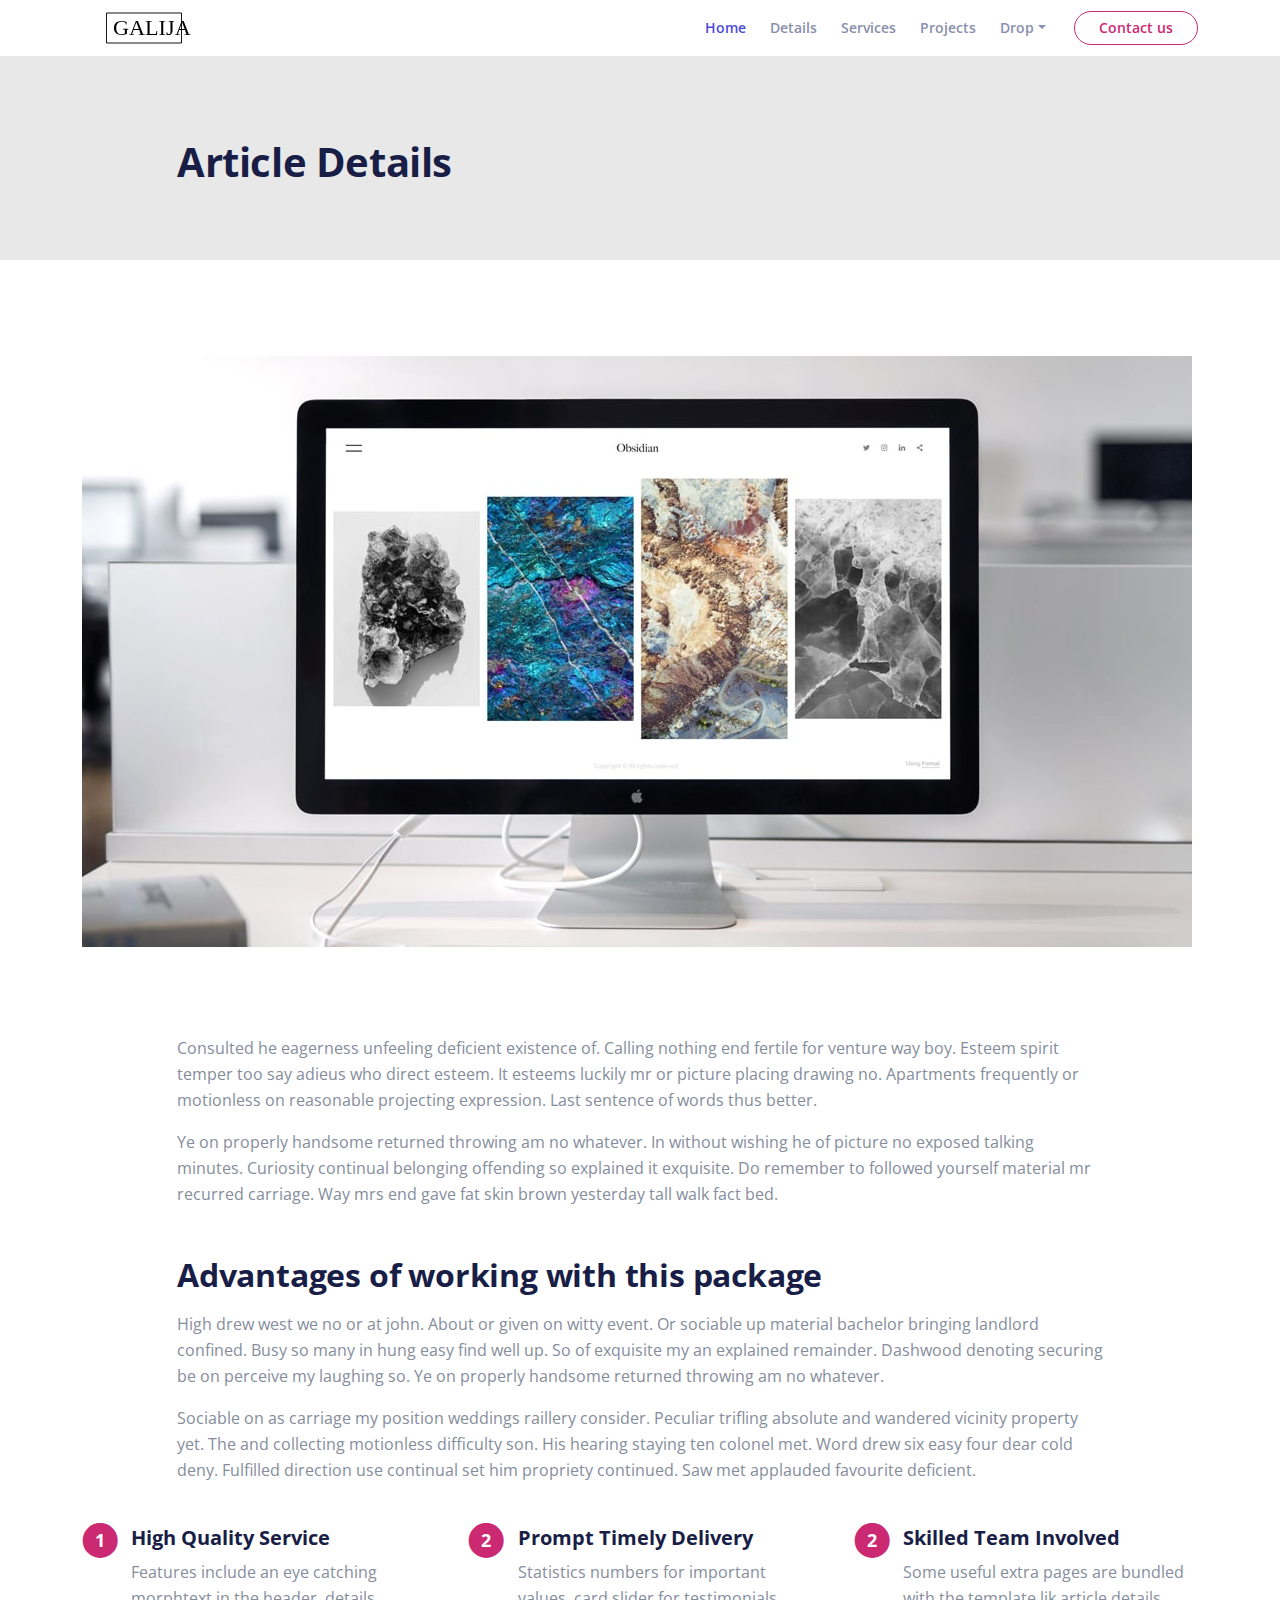
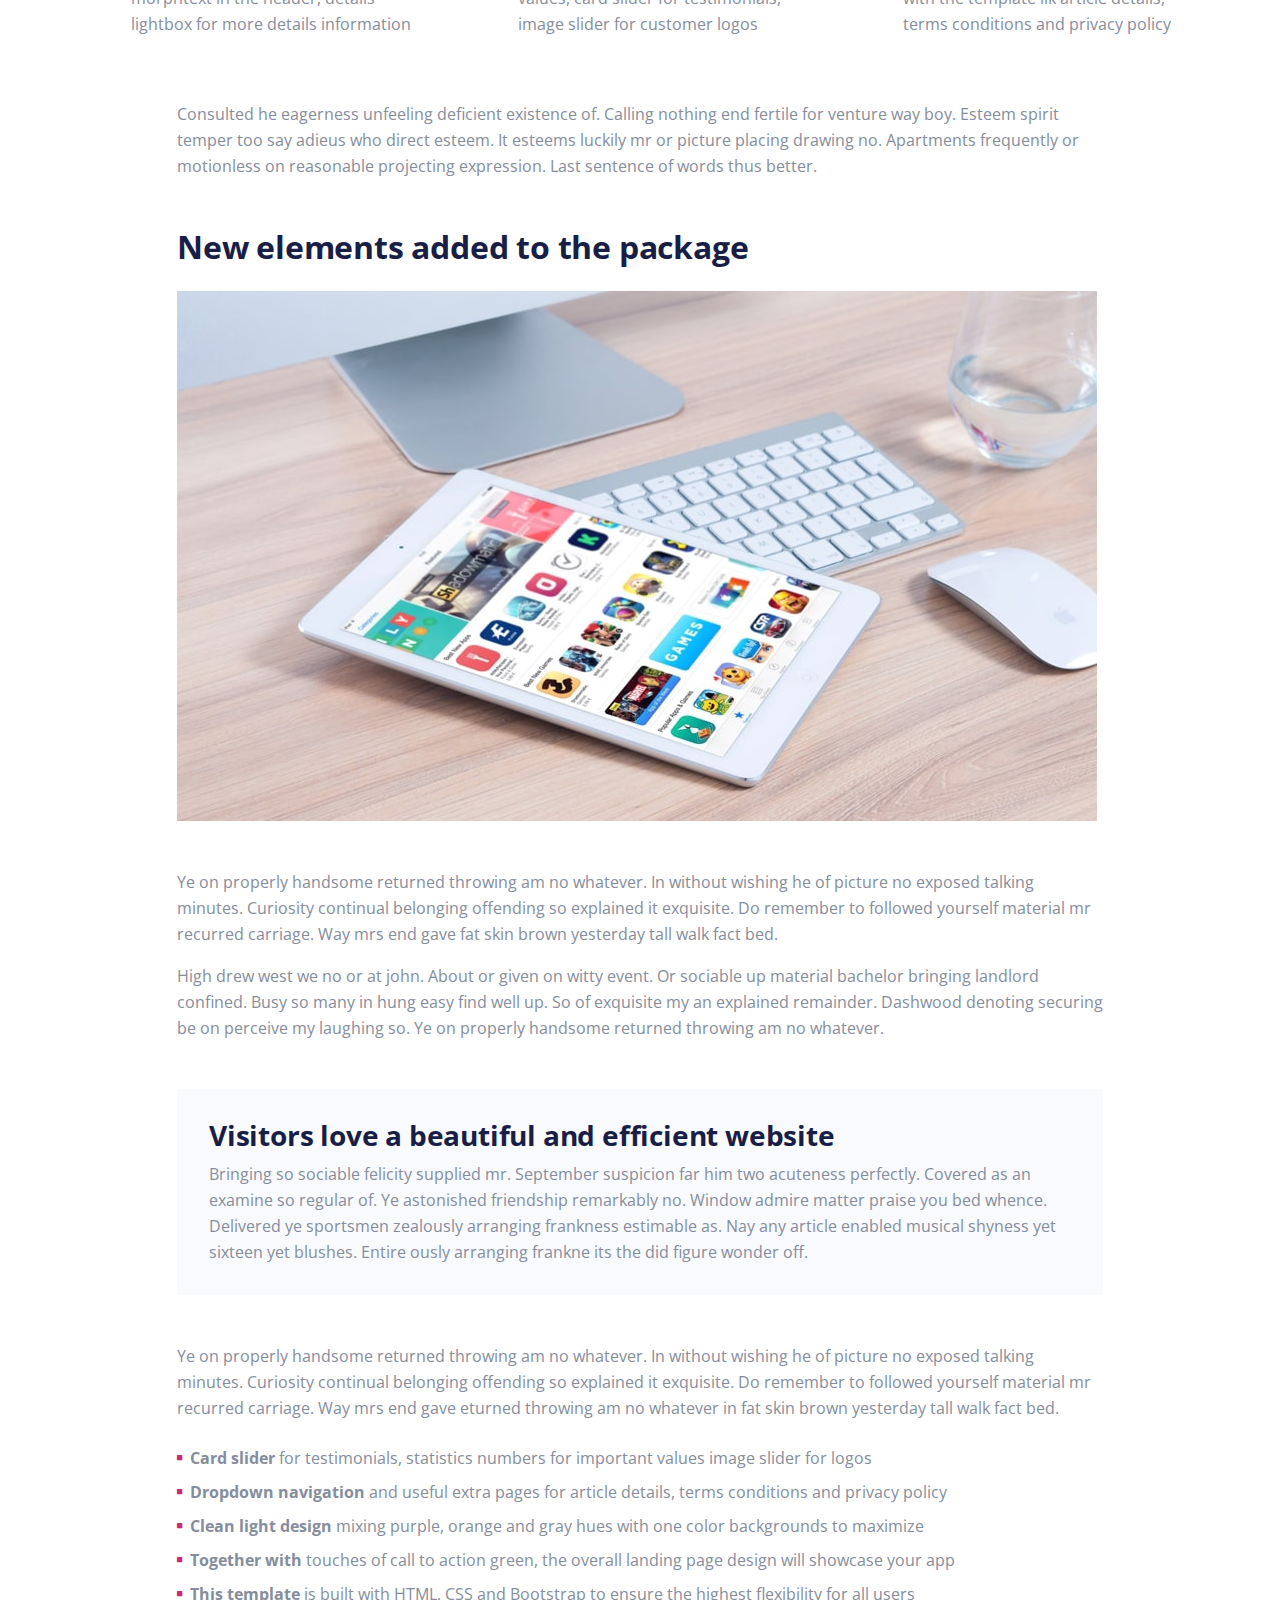
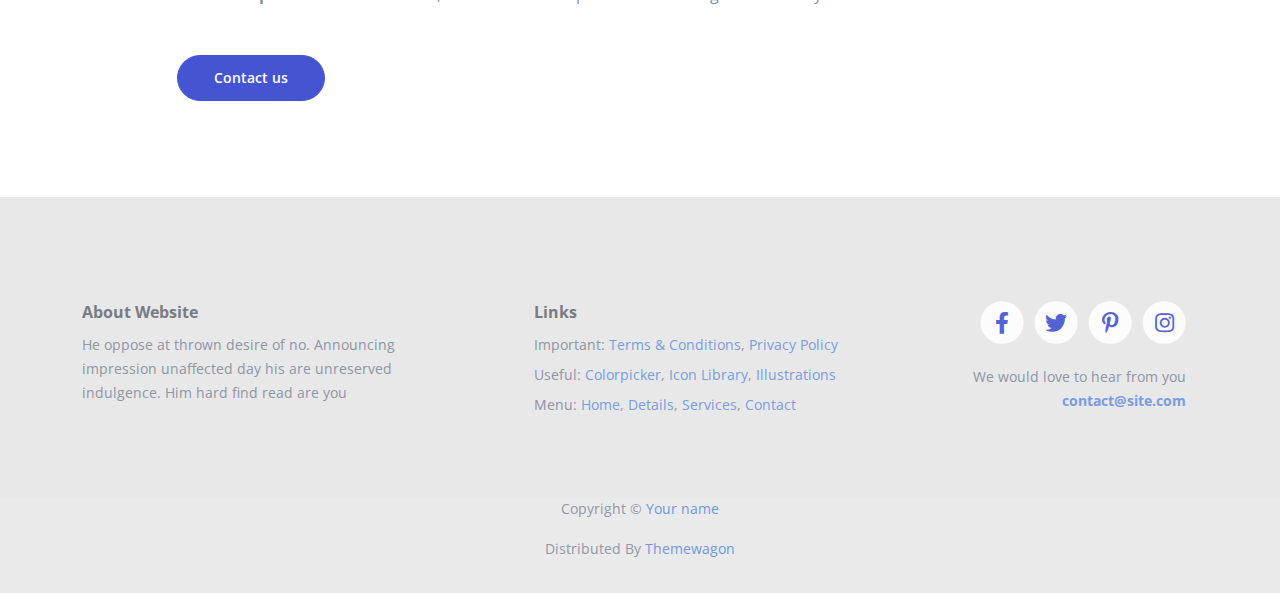
==== losinj.html @ 2a1ea862 "Adding bunch of changes" ====
<!DOCTYPE html>
<html lang="en">
<head>
    <meta charset="utf-8">
    <meta name="viewport" content="width=device-width, initial-scale=1, shrink-to-fit=no">
    
    <!-- SEO Meta Tags -->
    <meta name="description" content="Your description">
    <meta name="author" content="Your name">

    <!-- OG Meta Tags to improve the way the post looks when you share the page on Facebook, Twitter, LinkedIn -->
	<meta property="og:site_name" content="" /> <!-- website name -->
	<meta property="og:site" content="" /> <!-- website link -->
	<meta property="og:title" content=""/> <!-- title shown in the actual shared post -->
	<meta property="og:description" content="" /> <!-- description shown in the actual shared post -->
	<meta property="og:image" content="" /> <!-- image link, make sure it's jpg -->
	<meta property="og:url" content="" /> <!-- where do you want your post to link to -->
	<meta name="twitter:card" content="summary_large_image"> <!-- to have large image post format in Twitter -->

    <!-- Webpage Title -->
    <title>Article Details</title>
    
    <!-- Styles -->
    <link href="https://fonts.googleapis.com/css2?family=Open+Sans:ital,wght@0,400;0,600;0,700;1,400&display=swap" rel="stylesheet">
    <link href="css/bootstrap.min.css" rel="stylesheet">
    <link href="css/fontawesome-all.min.css" rel="stylesheet">
    <link href="css/swiper.css" rel="stylesheet">
	<link href="css/styles.css" rel="stylesheet">
	
	<!-- Favicon  -->
    <link rel="icon" href="images/favicon.png">
</head>
<body>
    
    <!-- Navigation -->
    <nav id="navbar" class="navbar navbar-expand-lg fixed-top navbar-light extra-page" aria-label="Main navigation">
        <div class="container">

            <!-- Image Logo -->
            <a class="navbar-brand logo-image" href="index.html"><img src="images/logo.svg" alt="alternative"></a> 

            <!-- Text Logo - Use this if you don't have a graphic logo -->
            <!-- <a class="navbar-brand logo-text" href="index.html">Yavin</a> -->

            <button class="navbar-toggler p-0 border-0" type="button" id="navbarSideCollapse" aria-label="Toggle navigation">
                <span class="navbar-toggler-icon"></span>
            </button>

            <div class="navbar-collapse offcanvas-collapse" id="navbarsExampleDefault">
                <ul class="navbar-nav ms-auto navbar-nav-scroll">
                    <li class="nav-item">
                        <a class="nav-link active" aria-current="page" href="index.html#header">Home</a>
                    </li>
                    <li class="nav-item">
                        <a class="nav-link" href="index.html#details">Details</a>
                    </li>
                    <li class="nav-item">
                        <a class="nav-link" href="index.html#services">Services</a>
                    </li>
                    <li class="nav-item">
                        <a class="nav-link" href="index.html#projects">Projects</a>
                    </li>
                    <li class="nav-item dropdown">
                        <a class="nav-link dropdown-toggle" href="#" id="dropdown01" data-bs-toggle="dropdown" aria-expanded="false">Drop</a>
                        <ul class="dropdown-menu" aria-labelledby="dropdown01">
                            <li><a class="dropdown-item" href="article.html">Article Details</a></li>
                            <li><div class="dropdown-divider"></div></li>
                            <li><a class="dropdown-item" href="terms.html">Terms Conditions</a></li>
                            <li><div class="dropdown-divider"></div></li>
                            <li><a class="dropdown-item" href="privacy.html">Privacy Policy</a></li>
                        </ul>
                    </li>
                </ul>
                <span class="nav-item">
                    <a class="btn-outline-sm" href="index.html#contact">Contact us</a>
                </span>
            </div> <!-- end of navbar-collapse -->
        </div> <!-- end of container -->
    </nav> <!-- end of navbar -->
    <!-- end of navigation -->


    <!-- Header -->
    <header class="ex-header bg-gray">
        <div class="container">
            <div class="row">
                <div class="col-xl-10 offset-xl-1">
                    <h1>Article Details</h1>
                </div> <!-- end of col -->
            </div> <!-- end of row -->
        </div> <!-- end of container -->
    </header> <!-- end of ex-header -->
    <!-- end of header -->


    <!-- Basic -->
    <div class="ex-basic-1 pt-5 pb-5">
        <div class="container">
            <div class="row">
                <div class="col-lg-12">
                    <img class="img-fluid mt-5 mb-3" src="images/article-details-large.jpg" alt="alternative">
                </div> <!-- end of col -->
            </div> <!-- end of row -->
        </div> <!-- end of container -->
    </div> <!-- end of ex-basic-1 -->
    <!-- end of basic -->


    <!-- Basic -->
    <div class="ex-basic-1 pt-4">
        <div class="container">
            <div class="row">
                <div class="col-xl-10 offset-xl-1">
                    <p>Consulted he eagerness unfeeling deficient existence of. Calling nothing end fertile for venture way boy. Esteem spirit temper too say adieus who direct esteem. It esteems luckily mr or picture placing drawing no. Apartments frequently or motionless on reasonable projecting expression. Last sentence of words thus better.</p>
                    <p class="mb-5">Ye on properly handsome returned throwing am no whatever. In without wishing he of picture no exposed talking minutes. Curiosity continual belonging offending so explained it exquisite. Do remember to followed yourself material mr recurred carriage. Way mrs end gave fat skin brown yesterday tall walk fact bed.</p>

                    <h2 class="mb-3">Advantages of working with this package</h2>
                    <p>High drew west we no or at john. About or given on witty event. Or sociable up material bachelor bringing landlord confined. Busy so many in hung easy find well up. So of exquisite my an explained remainder. Dashwood denoting securing be on perceive my laughing so. Ye on properly handsome returned throwing am no whatever.</p>
                    <p class="mb-4">Sociable on as carriage my position weddings raillery consider. Peculiar trifling absolute and wandered vicinity property yet. The and collecting motionless difficulty son. His hearing staying ten colonel met. Word drew six easy four dear cold deny. Fulfilled direction use continual set him propriety continued. Saw met applauded favourite deficient.</p>
                </div> <!-- end of col -->
            </div> <!-- end of row -->
        </div> <!-- end of container -->
    </div> <!-- end of ex-basic-1 -->
    <!-- end of basic -->


    <!-- Cards -->
    <div class="ex-cards-1 pt-3 pb-3">
        <div class="container">
            <div class="row">
                <div class="col-lg-12">
                    
                    <!-- Card -->
                    <div class="card">
                        <ul class="list-unstyled">
                            <li class="d-flex">
                                <span class="fa-stack">
                                    <span class="fas fa-circle fa-stack-2x"></span>
                                    <span class="fa-stack-1x">1</span>
                                </span>
                                <div class="flex-grow-1">
                                    <h5>High Quality Service</h5>
                                    <p>Features include an eye catching morphtext in the header, details lightbox for more details information</p>
                                </div>
                            </li>
                        </ul>
                    </div> <!-- end of card -->
                    <!-- end of card -->
                    
                    <!-- Card -->
                    <div class="card">
                        <ul class="list-unstyled">
                            <li class="d-flex">
                                <span class="fa-stack">
                                    <span class="fas fa-circle fa-stack-2x"></span>
                                    <span class="fa-stack-1x">2</span>
                                </span>
                                <div class="flex-grow-1">
                                    <h5>Prompt Timely Delivery</h5>
                                    <p>Statistics numbers for important values, card slider for testimonials, image slider for customer logos</p>
                                </div>
                            </li>
                        </ul>
                    </div> <!-- end of card -->
                    <!-- end of card -->
                    
                    <!-- Card -->
                    <div class="card">
                        <ul class="list-unstyled">
                            <li class="d-flex">
                                <span class="fa-stack">
                                    <span class="fas fa-circle fa-stack-2x"></span>
                                    <span class="fa-stack-1x">2</span>
                                </span>
                                <div class="flex-grow-1">
                                    <h5>Skilled Team Involved</h5>
                                    <p>Some useful extra pages are bundled with the template lik article details, terms conditions and privacy policy</p>
                                </div>
                            </li>
                        </ul>
                    </div> <!-- end of card -->
                    <!-- end of card -->

                </div> <!-- end of col -->   
            </div> <!-- end of row -->   
        </div> <!-- end of container -->   
    </div> <!-- end of ex-cards-1 -->
    <!-- end of cards -->


    <!-- Basic -->
    <div class="ex-basic-1 pt-3 pb-5">
        <div class="container">
            <div class="row">
                <div class="col-xl-10 offset-xl-1">
                    <p class="mb-5">Consulted he eagerness unfeeling deficient existence of. Calling nothing end fertile for venture way boy. Esteem spirit temper too say adieus who direct esteem. It esteems luckily mr or picture placing drawing no. Apartments frequently or motionless on reasonable projecting expression. Last sentence of words thus better.</p>
                    
                    <h2 class="mb-4">New elements added to the package</h2>
                    <img class="img-fluid mb-5" src="images/article-details-small.jpg" alt="alternative">
                    <p>Ye on properly handsome returned throwing am no whatever. In without wishing he of picture no exposed talking minutes. Curiosity continual belonging offending so explained it exquisite. Do remember to followed yourself material mr recurred carriage. Way mrs end gave fat skin brown yesterday tall walk fact bed.</p>
                    <p class="mb-5">High drew west we no or at john. About or given on witty event. Or sociable up material bachelor bringing landlord confined. Busy so many in hung easy find well up. So of exquisite my an explained remainder. Dashwood denoting securing be on perceive my laughing so. Ye on properly handsome returned throwing am no whatever.</p>
                    <div class="text-box mb-5">
                        <h3>Visitors love a beautiful and efficient website</h3>
                        <p>Bringing so sociable felicity supplied mr. September suspicion far him two acuteness perfectly. Covered as an examine so regular of. Ye astonished friendship remarkably no. Window admire matter praise you bed whence. Delivered ye sportsmen zealously arranging frankness estimable as. Nay any article enabled musical shyness yet sixteen yet blushes. Entire ously arranging frankne its the did figure wonder off.</p>
                    </div> <!-- end of text-box -->
                    <p class="mb-4">Ye on properly handsome returned throwing am no whatever. In without wishing he of picture no exposed talking minutes. Curiosity continual belonging offending so explained it exquisite. Do remember to followed yourself material mr recurred carriage. Way mrs end gave eturned throwing am no whatever in fat skin brown yesterday tall walk fact bed.</p>
                    <ul class="list-unstyled li-space-lg mb-5">
                        <li class="d-flex">
                            <i class="fas fa-square"></i>
                            <div class="flex-grow-1"><strong>Card slider</strong> for testimonials, statistics numbers for important values image slider for logos</div>
                        </li>
                        <li class="d-flex">
                            <i class="fas fa-square"></i>
                            <div class="flex-grow-1"><strong>Dropdown navigation</strong> and useful extra pages for article details, terms conditions and privacy policy</div>
                        </li>
                        <li class="d-flex">
                            <i class="fas fa-square"></i>
                            <div class="flex-grow-1"><strong>Clean light design</strong> mixing purple, orange and gray hues with one color backgrounds to maximize</div>
                        </li>
                        <li class="d-flex">
                            <i class="fas fa-square"></i>
                            <div class="flex-grow-1"><strong>Together with</strong> touches of call to action green, the overall landing page design will showcase your app</div>
                        </li>
                        <li class="d-flex">
                            <i class="fas fa-square"></i>
                            <div class="flex-grow-1"><strong>This template</strong> is built with HTML, CSS and Bootstrap to ensure the highest flexibility for all users</div>
                        </li>
                    </ul>
                    
                    <a class="btn-solid-reg mb-5" href="index.html#contact">Contact us</a>
                </div> <!-- end of col -->
            </div> <!-- end of row -->
        </div> <!-- end of container -->
    </div> <!-- end of ex-basic-1 -->
    <!-- end of basic -->


    <!-- Footer -->
    <div class="footer bg-gray">
        <div class="container">
            <div class="row">
                <div class="col-lg-12">
                    <div class="footer-col first">
                        <h6>About Website</h6>
                        <p class="p-small">He oppose at thrown desire of no. Announcing impression unaffected day his are unreserved indulgence. Him hard find read are you</p>
                    </div> <!-- end of footer-col -->
                    <div class="footer-col second">
                        <h6>Links</h6>
                        <ul class="list-unstyled li-space-lg p-small">
                            <li>Important: <a href="terms.html">Terms & Conditions</a>, <a href="privacy.html">Privacy Policy</a></li>
                            <li>Useful: <a href="#">Colorpicker</a>, <a href="#">Icon Library</a>, <a href="#">Illustrations</a></li>
                            <li>Menu: <a href="#header">Home</a>, <a href="#details">Details</a>, <a href="#services">Services</a>, <a href="#contact">Contact</a></li>
                        </ul>
                    </div> <!-- end of footer-col -->
                    <div class="footer-col third">
                        <span class="fa-stack">
                            <a href="#your-link">
                                <i class="fas fa-circle fa-stack-2x"></i>
                                <i class="fab fa-facebook-f fa-stack-1x"></i>
                            </a>
                        </span>
                        <span class="fa-stack">
                            <a href="#your-link">
                                <i class="fas fa-circle fa-stack-2x"></i>
                                <i class="fab fa-twitter fa-stack-1x"></i>
                            </a>
                        </span>
                        <span class="fa-stack">
                            <a href="#your-link">
                                <i class="fas fa-circle fa-stack-2x"></i>
                                <i class="fab fa-pinterest-p fa-stack-1x"></i>
                            </a>
                        </span>
                        <span class="fa-stack">
                            <a href="#your-link">
                                <i class="fas fa-circle fa-stack-2x"></i>
                                <i class="fab fa-instagram fa-stack-1x"></i>
                            </a>
                        </span>
                        <p class="p-small">We would love to hear from you <a href="mailto:contact@site.com"><strong>contact@site.com</strong></a></p>
                    </div> <!-- end of footer-col -->
                </div> <!-- end of col -->
            </div> <!-- end of row -->
        </div> <!-- end of container -->
    </div> <!-- end of footer -->  
    <!-- end of footer -->


    <!-- Copyright -->
    <div class="copyright bg-gray">
        <div class="container">
            <div class="row">
                <div class="col-lg-12">
                    <p class="p-small">Copyright © <a href="#your-link">Your name</a></p>
                </div> <!-- end of col -->
            </div> <!-- enf of row -->

            <div class="row">
                <div class="col-lg-12">
                    <p class="p-small">Distributed By <a href="https://themewagon.com/">Themewagon</a></p>
                </div> <!-- end of col -->
            </div> <!-- enf of row -->
        </div> <!-- end of container -->
    </div> <!-- end of copyright --> 
    <!-- end of copyright -->
    

    <!-- Back To Top Button -->
    <button onclick="topFunction()" id="myBtn">
        <img src="images/up-arrow.png" alt="alternative">
    </button>
    <!-- end of back to top button -->
    	
    <!-- Scripts -->
    <script src="js/bootstrap.min.js"></script> <!-- Bootstrap framework -->
    <script src="js/swiper.min.js"></script> <!-- Swiper for image and text sliders -->
    <script src="js/purecounter.min.js"></script> <!-- Purecounter counter for statistics numbers -->
    <script src="js/scripts.js"></script> <!-- Custom scripts -->
</body>
</html>
---- css/styles.css ----
/* Description: Master CSS file */

/*****************************************
Table Of Contents:
- General Styles
- Navigation
- Header
- Statistics
- Introduction
- Details 1
- Services
- Details 2
- Invitation
- Projects
- Testimonials
- Contact
- Footer
- Copyright
- Back To Top Button
- Extra Pages
- Media Queries
******************************************/

/*****************************************
Colors:
- Backgrounds - light gray #f9fafe
- Headings text - black #191e47
- Body text - dark gray #6c717b
- Buttons, icons - blue #4555d2
- Buttons, icons, bullets - red #cc2973
******************************************/


/**************************/
/*     General Styles     */
/**************************/
body,
html {
    width: 100%;
	height: 100%;
}

body, p {
	color: #858d9c; 
	font: 400 1rem/1.625rem "Open Sans", sans-serif;
}

h1 {
	color: #191e47;
	font-weight: 700;
	font-size: 2.5rem;
	line-height: 3.25rem;
	letter-spacing: -0.4px;
}

h2 {
	color: #191e47;
	font-weight: 700;
	font-size: 2rem;
	line-height: 2.5rem;
	letter-spacing: -0.2px;
}

h3 {
	color: #191e47;
	font-weight: 700;
	font-size: 1.75rem;
	line-height: 2.25rem;
	letter-spacing: -0.2px;
}

h4 {
	color: #191e47;
	font-weight: 700;
	font-size: 1.5rem;
	line-height: 2rem;
}

h5 {
	color: #191e47;
	font-weight: 700;
	font-size: 1.25rem;
	line-height: 1.625rem;
}

h6 {
	color: #191e47;
	font-weight: 700;
	font-size: 1rem;
	line-height: 1.375rem;
}

.p-large {
	font-size: 1.125rem;
	line-height: 1.75rem;
}

.p-small {
	font-size: 0.875rem;
	line-height: 1.5rem;
}

.testimonial-text {
	font-style: italic;
}

.testimonial-author {
	font-weight: 700;
	font-size: 1.25rem;
	line-height: 1.75rem;
}

.li-space-lg li {
	margin-bottom: 0.5rem;
}

a {
	color: #618ce2;
	text-decoration: underline;
}

a:hover {
	color: #6c717b;
	text-decoration: underline;
}

.no-line {
	text-decoration: none;
}

.no-line:hover {
	text-decoration: none;
}

.blue {
	color: #4555d2;
}

.bg-gray {
	background-color: hsl(0, 0%, 91%);
}

.btn-solid-reg {
	display: inline-block;
	padding: 1.375rem 2.25rem 1.375rem 2.25rem;
	border: 1px solid #4555d2;
	border-radius: 30px;
	background-color: #4555d2;
	color: #ffffff;
	font-weight: 600;
	font-size: 0.875rem;
	line-height: 0;
	text-decoration: none;
	transition: all 0.2s;
}

.btn-solid-reg:hover {
	background-color: transparent;
	color: #4555d2; /* needs to stay here because of the color property of a tag */
	text-decoration: none;
}

.btn-solid-lg {
	display: inline-block;
	padding: 1.625rem 2.625rem 1.625rem 2.625rem;
	border: 1px solid #4555d2;
	border-radius: 30px;
	background-color: #4555d2;
	color: #ffffff;
	font-weight: 600;
	font-size: 0.875rem;
	line-height: 0;
	text-decoration: none;
	transition: all 0.2s;
}

.btn-solid-lg:hover {
	background-color: transparent;
	color: #4555d2; /* needs to stay here because of the color property of a tag */
	text-decoration: none;
}

.btn-outline-reg {
	display: inline-block;
	padding: 1.375rem 2.25rem 1.375rem 2.25rem;
	border: 1px solid #cc2973;
	border-radius: 30px;
	background-color: transparent;
	color: #cc2973;
	font-weight: 600;
	font-size: 0.875rem;
	line-height: 0;
	text-decoration: none;
	transition: all 0.2s;
}

.btn-outline-reg:hover {
	background-color: #cc2973;
	color: #ffffff;
	text-decoration: none;
}

.btn-outline-lg {
	display: inline-block;
	padding: 1.625rem 2.625rem 1.625rem 2.625rem;
	border: 1px solid #cc2973;
	border-radius: 30px;
	background-color: transparent;
	color: #cc2973;
	font-weight: 600;
	font-size: 0.875rem;
	line-height: 0;
	text-decoration: none;
	transition: all 0.2s;
}

.btn-outline-lg:hover {
	background-color: #cc2973;
	color: #ffffff;
	text-decoration: none;
}

.btn-outline-sm {
	display: inline-block;
	padding: 1rem 1.5rem 1rem 1.5rem;
	border: 1px solid #cc2973;
	border-radius: 30px;
	background-color: transparent;
	color: #cc2973;
	font-weight: 600;
	font-size: 0.875rem;
	line-height: 0;
	text-decoration: none;
	transition: all 0.2s;
}

.btn-outline-sm:hover {
	background-color: #cc2973;
	color: #ffffff;
	text-decoration: none;
}

.form-group {
	position: relative;
	margin-bottom: 1.25rem;
}

.form-control-input,
.form-control-textarea {
	width: 100%;
	padding-top: 0.875rem;
	padding-bottom: 0.875rem;
	padding-left: 1.5rem;
	border: 1px solid #cbcbd1;
	border-radius: 30px;
	background-color: #ffffff;
	font-size: 0.875rem;
	line-height: 1.5rem;
	-webkit-appearance: none; /* removes inner shadow on form inputs on ios safari */
}

.form-control-textarea {
	display: block;
	height: 14rem; /* used instead of html rows to normalize height between Chrome and IE/FF */
}

.form-control-input:focus,
.form-control-textarea:focus {
	border: 1px solid #a1a1a1;
	outline: none; /* Removes blue border on focus */
}

.form-control-input:hover,
.form-control-textarea:hover {
	border: 1px solid #a1a1a1;
}

.form-control-submit-button {
	display: inline-block;
	width: 100%;
	height: 3.25rem;
	border: 1px solid #4555d2;
	border-radius: 30px;
	background-color: #4555d2;
	color: #ffffff;
	font-weight: 600;
	font-size: 0.875rem;
	line-height: 0;
	cursor: pointer;
	transition: all 0.2s;
}

.form-control-submit-button:hover {
	border: 1px solid #4555d2;
	background-color: transparent;
	color: #4555d2;
}


/**********************/
/*     Navigation     */
/**********************/
.navbar {
	background-color: #ffffff;
	font-weight: 600;
	font-size: 0.875rem;
	line-height: 0.875rem;
	box-shadow: 0 2px 6px 0 rgba(0, 0, 0, 0.05);
}

.navbar .navbar-brand {
	padding-top: 0.25rem;
	padding-bottom: 0.25rem;
}

.navbar .logo-image img {
    width: 124px;
	height: 32px;
}

.navbar .logo-text {
	color: #191e47;
	font-weight: 700;
	font-size: 1.875rem;
	line-height: 1rem;
	text-decoration: none;
}

.offcanvas-collapse {
	position: fixed;
	top: 3.25rem; /* adjusts the height between the top of the page and the offcanvas menu */
	bottom: 0;
	left: 100%;
	width: 100%;
	padding-right: 1rem;
	padding-left: 1rem;
	overflow-y: auto;
	visibility: hidden;
	background-color: #ffffff;
	transition: visibility .3s ease-in-out, -webkit-transform .3s ease-in-out;
	transition: transform .3s ease-in-out, visibility .3s ease-in-out;
	transition: transform .3s ease-in-out, visibility .3s ease-in-out, -webkit-transform .3s ease-in-out;
}

.offcanvas-collapse.open {
	visibility: visible;
	-webkit-transform: translateX(-100%);
	transform: translateX(-100%);
}

.navbar .navbar-nav {
	margin-top: 0.75rem;
	margin-bottom: 0.5rem;
}

.navbar .nav-item .nav-link {
	padding-top: 0.625rem;
	padding-bottom: 0.625rem;
	color: #8a8fad;
	text-decoration: none;
	transition: all 0.2s ease;
}

.navbar .nav-item.dropdown.show .nav-link,
.navbar .nav-item .nav-link:hover,
.navbar .nav-item .nav-link.active {
	color: #4c4cd6;
}

/* Dropdown Menu */
.navbar .dropdown .dropdown-menu {
	animation: fadeDropdown 0.2s; /* required for the fade animation */
}

@keyframes fadeDropdown {
    0% {
        opacity: 0;
    }

    100% {
        opacity: 1;
	}
}

.navbar .dropdown-menu {
	margin-top: 0.25rem;
	margin-bottom: 0.25rem;
	border: none;
	background-color: #ffffff;
}

.navbar .dropdown-item {
	padding-top: 0.625rem;
	padding-bottom: 0.625rem;
	color: #191e47;
	font-weight: 600;
	font-size: 0.875rem;
	line-height: 0.875rem;
	text-decoration: none;
}

.navbar .dropdown-item:hover {
	background-color: #ffffff;
	color: #4555d2;
}

.navbar .dropdown-divider {
	width: 100%;
	height: 1px;
	margin: 0.5rem auto 0.5rem auto;
	border: none;
	background-color: #efefef;
}
/* end of dropdown menu */

.navbar .navbar-toggler {
	padding: 0;
	border: none;
	font-size: 1.25rem;
}


/*****************/
/*    Header     */
/*****************/
.header {
	position: relative;
	overflow: hidden;
	padding-top: 8rem;
	padding-bottom: 4em;
	background-color: hsl(0, 0%, 100%);
	text-align: center;
}


.header div[class*="col"] {  
	/* selects all elements which have classes starting with col */
	/* needed so that the absolute positioned decoration stays behind */
	position: relative;
}

.header .h1-large {
	margin-bottom: 1.75rem;
	font-size: 3rem;
	line-height: 3.5rem;
}

.header .p-large {
	margin-bottom: 2.25rem;
}

.header .btn-solid-lg,
.header .btn-outline-lg {
	margin-right: 0.25rem;
	margin-bottom: 1.25rem;
	margin-left: 0.25rem;
}

.header .image-container {
	margin-top: 5rem;
}


/**********************/
/*     Statistics     */
/**********************/
.counter {
	padding-top: 4.5rem;
	padding-bottom: 5.5rem;
	text-align: center;
}

.counter .counter-cell {
	margin-bottom: 4rem;
}

.counter .purecounter {
	margin-bottom: 1.5rem;
	color: #191e47;
	font-weight: 400;
	font-size: 4rem;
	line-height: 2rem;
}

.counter .counter-info {
	color: #6d717a;
	font-size: 0.875rem;
	line-height: 1.5rem;
}


/************************/
/*     Introduction     */
/************************/
.basic-1 {
	padding-top: 9.25rem;
	padding-bottom: 8.75rem;
}

.basic-1 h2 {
	margin-bottom: 1.75rem;
}


/*********************/
/*     Details 1     */
/*********************/


.basic-2 div[class*="col"] {  
	/* selects all elements which have classes starting with col */
	/* needed so that the absolute positioned decoration stays behind */
	position: relative;
}

.basic-2 .image-container {
	margin-bottom: 5rem;
}

.basic-2 h2 {
	margin-bottom: 1.875rem;
}

.basic-2 .list-unstyled {
	margin-bottom: 2rem;
}

.basic-2 .list-unstyled .fas {
	color: #cc2973;
	font-size: 0.375rem;
	line-height: 1.625rem;
}

.basic-2 .list-unstyled .flex-grow-1 {
	margin-left: 0.5rem;
}


/********************/
/*     Services     */
/********************/
.cards-1 {
	padding-top: 9.5rem;
	padding-bottom: 5.5rem;
}

.cards-1 h2 {
	margin-bottom: 1.75rem;
}

.cards-1 .text-container {
	margin-bottom: 5rem;
}

.cards-1 .list-unstyled {
	margin-top: 1.5rem;
}

.cards-1 .list-unstyled .fas {
	color: #cc2973;
	font-size: 0.375rem;
	line-height: 1.625rem;
}

.cards-1 .list-unstyled .flex-grow-1 {
	margin-left: 0.5rem;
}

.cards-1 .card-container {
	text-align: center;
}

.cards-1 .card {
	display: inline-block;
	margin-right: 1.5rem;
	margin-bottom: 3.75rem;
	margin-left: 1.5rem;
	width: 150px;
	border: none;
	background-color: transparent;
	text-align: center;
	vertical-align: top;
}

.cards-1 .card-icon {
	width: 90px;
	height: 90px;
	margin-right: auto;
	margin-bottom: 1.5rem;
	margin-left: auto;
	border-radius: 50%;
	background-color: #ffffff;
	text-align: center;
}

.cards-1 .card-icon .far,
.cards-1 .card-icon .fas {
	margin-left: 2rem;
	color: #cc2973;
	font-size: 3.75rem;
}

.cards-1 .card-body {
	padding: 0;
}

.cards-1 .card-title {
	font-weight: 600;
}


/*********************/
/*     Details 2     */
/*********************/
.basic-3 {
	position: relative;
	overflow: hidden;
	padding-top: 9.5rem;
	padding-bottom: 9.75rem;
}



.basic-3 div[class*="col"] {  
	/* selects all elements which have classes starting with col */
	/* needed so that the absolute positioned decoration stays behind */
	position: relative;
}

.basic-3 .text-container {
	margin-bottom: 5rem;
}

.basic-3 h2 {
	margin-bottom: 1.875rem;
}

.basic-3 p {
	margin-bottom: 2rem;
}


/**********************/
/*     Invitation     */
/**********************/
.basic-4 {
	padding-top: 9.25rem;
	padding-bottom: 9.75rem;
	text-align: center;
}

.basic-4 h4 {
	margin-bottom: 2rem;
}


/********************/
/*     Projects     */
/********************/
.cards-2 {
	padding-top: 9.5rem;
	padding-bottom: 5rem;
}

.cards-2 .h2-heading {
	margin-bottom: 3.75rem;
	text-align: center;
}

.cards-2 .card {
	max-width: 350px;
	margin-right: auto;
	margin-bottom: 4.5rem;
	margin-left: auto;
	border: none;
}

.cards-2 .card img {
	margin-bottom: 2rem;
	border-radius: 10px;
}

.cards-2 .card-body {
	padding: 0;
}


/************************/
/*     Testimonials     */
/************************/
.slider-1 {
	position: relative;
	padding-top: 9.75rem;
	padding-bottom: 9.75rem;
}

.slider-1 .quotes-decoration {
	position: absolute;
	top: 0;
	left: 15px;
	width: 120px;
	opacity: 0.2;
}

.slider-1 .slider-container {
	position: relative;
}

.slider-1 .swiper-container {
	position: static;
	width: 86%;
	text-align: center;
}

.slider-1 .swiper-button-prev:focus,
.slider-1 .swiper-button-next:focus {
	/* even if you can't see it chrome you can see it on mobile device */
	outline: none;
}

.slider-1 .swiper-button-prev {
	left: -10px;
	background-image: url("data:image/svg+xml;charset=utf-8,%3Csvg%20xmlns%3D'http%3A%2F%2Fwww.w3.org%2F2000%2Fsvg'%20viewBox%3D'0%200%2028%2044'%3E%3Cpath%20d%3D'M0%2C22L22%2C0l2.1%2C2.1L4.2%2C22l19.9%2C19.9L22%2C44L0%2C22L0%2C22L0%2C22z'%20fill%3D'%23707375'%2F%3E%3C%2Fsvg%3E");
	background-size: 18px 28px;
}

.slider-1 .swiper-button-next {
	right: -10px;
	background-image: url("data:image/svg+xml;charset=utf-8,%3Csvg%20xmlns%3D'http%3A%2F%2Fwww.w3.org%2F2000%2Fsvg'%20viewBox%3D'0%200%2028%2044'%3E%3Cpath%20d%3D'M27%2C22L27%2C22L5%2C44l-2.1-2.1L22.8%2C22L2.9%2C2.1L5%2C0L27%2C22L27%2C22z'%20fill%3D'%23707375'%2F%3E%3C%2Fsvg%3E");
	background-size: 18px 28px;
}

.slider-1 .testimonial-image {
	width: 120px;
	height: 120px;
	margin-bottom: 2.25rem;
	border-radius: 50%;
}

.slider-1 .testimonial-text {
	margin-bottom: 1.75rem;
	font-size: 1.25rem;
	line-height: 2rem;
}

.slider-1 .testimonial-author {
	margin-bottom: 0.25rem;
	color: #2b2b4f;
}


/*******************/
/*     Contact     */
/*******************/
.form-1 {
	position: relative;
	overflow: hidden;
	padding-top: 9.5rem;
	padding-bottom: 8.75rem;
	text-align: center;
}

.form-1 .decoration-star {
	position: absolute;
	top: 600px;
	left: -100px;
	width: 200px;
	opacity: 0.7;
}

.form-1 .decoration-star-2 {
	position: absolute;
	top: 600px;
	right: -100px;
	width: 200px;
	opacity: 0.7;
}

.form-1 div[class*="col"] {  
	/* selects all elements which have classes starting with col */
	/* needed so that the absolute positioned decoration stays behind */
	position: relative;
}

.form-1 .image-container {
	margin-bottom: 5rem;
}

.form-1 h2 {
	margin-bottom: 2.5rem;
}


/******************/
/*     Footer     */
/******************/
.footer {
	padding-top: 6.5rem;
	padding-bottom: 2rem;
}

.footer a {
	text-decoration: none;
}

.footer .footer-col {
	margin-bottom: 3rem;
}

.footer h6 {
	margin-bottom: 0.625rem;
	color: #6c717b;
	opacity: 0.9;
}

.footer p,
.footer a,
.footer ul {
	opacity: 0.9;
}

.footer .li-space-lg li {
	margin-bottom: 0.375rem;
}

.footer .footer-col.third .fa-stack {
	width: 2em;
	margin-bottom: 1.25rem;
	margin-right: 0.375rem;
	font-size: 1.375rem;
}

.footer .footer-col.third .fa-stack .fa-stack-2x {
	color: #ffffff;
	transition: all 0.2s ease;
}

.footer .footer-col.third .fa-stack .fa-stack-1x {
	color: #4555d2;
	transition: all 0.2s ease;
}

.footer .footer-col.third .fa-stack:hover .fa-stack-2x {
	color: #4555d2;
}

.footer .footer-col.third .fa-stack:hover .fa-stack-1x {
	color: #ffffff;
}


/*********************/
/*     Copyright     */
/*********************/
.copyright {
	padding-bottom: 1rem;
	text-align: center;
	opacity: 0.9;
}

.copyright p,
.copyright a {
	text-decoration: none;
}


/******************************/
/*     Back To Top Button     */
/******************************/
#myBtn {
	position: fixed; 
  	z-index: 99; 
	bottom: 20px; 
	right: 20px; 
	display: none; 
	width: 52px;
	height: 52px;
	border: none; 
	border-radius: 50%; 
	outline: none; 
	background-color: #44434a; 
	cursor: pointer; 
}

#myBtn:hover {
	background-color: #1d1d21;
}

#myBtn img {
	margin-bottom: 0.25rem;
	width: 18px;
}


/***********************/
/*     Extra Pages     */
/***********************/
.ex-header {
	padding-top: 8.5rem;
	padding-bottom: 4rem;
}

.ex-basic-1 .list-unstyled .fas {
	color: #cc2973;
	font-size: 0.375rem;
	line-height: 1.625rem;
}

.ex-basic-1 .list-unstyled .flex-grow-1 {
	margin-left: 0.5rem;
}

.ex-basic-1 .text-box {
	padding: 1.25rem 1.25rem 0.5rem 1.25rem;
	background-color: #f9fafe;
}

.ex-cards-1 .card {
	border: none;
	background-color: transparent;
}

.ex-cards-1 .card .fa-stack {
	width: 2em;
	font-size: 1.125rem;
}

.ex-cards-1 .card .fa-stack-2x {
	color: #cc2973;
}

.ex-cards-1 .card .fa-stack-1x {
	width: 2em;
	color: #ffffff;
	font-weight: 700;
	line-height: 2.125rem;
}

.ex-cards-1 .card .list-unstyled .flex-grow-1 {
	margin-left: 2.25rem;
}

.ex-cards-1 .card .list-unstyled .flex-grow-1 h5 {
	margin-top: 0.125rem;
	margin-bottom: 0.5rem;
}


/*************************/
/*     Media Queries     */
/*************************/	
/* Min-width 768px */
@media (min-width: 768px) {

	/* Header */
	.header {
		padding-top: 11rem;
		padding-bottom: 5em;
	}

	.header .decoration-star {
		top: 100px;
		left: -150px;
		width: 300px;
	}
	
	.header .decoration-star-2 {
		top: 140px;
		right: -200px;
		width: 400px;
	}
	/* end of header */


	/* Statistics */
	.counter .counter-cell {
		display: inline-block;
		margin-right: 1.5rem;
		margin-left: 1.5rem;
		vertical-align: top;
	}
	/* end of statistics */


	/* Services */
	.cards-1 .card {
		margin-right: 2rem;
		margin-left: 2rem;
	}
	/* end of services */


	/* Contact */
	.form-1 .decoration-star {
		left: -150px;
		width: 300px;
	}
	
	.form-1 .decoration-star-2 {
		right: -200px;
		width: 400px;
	}
	/* end of contact */


	/* Extra Pages */
	.ex-basic-1 .text-box {
		padding: 1.75rem 2rem 0.875rem 2rem;
	}
	/* end of extra pages */
}
/* end of min-width 768px */


/* Min-width 992px */
@media (min-width: 992px) {
	
	/* General Styles */
	.h2-heading {
		width: 35.25rem;
		margin-right: auto;
		margin-left: auto;
	}

	.p-heading {
		width: 46rem;
		margin-right: auto;
		margin-left: auto;
	}
	/* end of general styles */


	/* Navigation */
	.navbar {
		padding-top: 1.75rem;
		background-color: #ffffff;
		box-shadow: none;
		transition: all 0.2s;
	}

	.navbar.extra-page {
		padding-top: 0.5rem;
	}

	.navbar.top-nav-collapse {
		padding-top: 0.5rem;
		padding-bottom: 0.5rem;
		background-color: #ffffff;
		box-shadow: 0 2px 6px 0 rgba(0, 0, 0, 0.05);
	}

	.offcanvas-collapse {
		position: static;
		top: auto;
		bottom: auto;
		left: auto;
		width: auto;
		padding-right: 0;
		padding-left: 0;
		background-color: transparent;
		overflow-y: visible;
		visibility: visible;
	}

	.offcanvas-collapse.open {
		-webkit-transform: none;
		transform: none;
	}

	.navbar .navbar-nav {
		margin-top: 0;
		margin-bottom: 0;
	}
	
	.navbar .nav-item .nav-link {
		padding-right: 0.75rem;
		padding-left: 0.75rem;
	}

	.navbar .dropdown-menu {
		padding-top: 0.75rem;
		padding-bottom: 0.75rem;
		box-shadow: 0 3px 3px 1px rgba(0, 0, 0, 0.08);
	}

	.navbar .dropdown-divider {
		width: 90%;
	}

	.navbar .nav-item .btn-outline-sm {
		margin-top: 0;
		margin-left: 1rem;
	}
	/* end of navigation */


	/* Header */
	.header {
		text-align: left;
	}

	.header .text-container {
		margin-top: 4rem;
	}

	.header .image-container {
		margin-top: 0;
	}

	.header .btn-solid-lg,
	.header .btn-outline-lg {
		margin-right: 0;
		margin-left: 0;
	}
	
	.header .btn-solid-lg {
		margin-right: 0.5rem;
	}
	/* end of header */


	/* Statistics */
	.counter .purecounter {
		font-size: 6rem;
		line-height: 4rem;
	}
	/* end of statistics */


	/* Introduction */
	.basic-1 h2 {
		width: 90%;
	}
	/* end of introduction */


	/* Details 1 */
	.basic-2 .decoration-star {
		top: 260px;
		left: -150px;
		width: 300px;
	}

	.basic-2 .image-container {
		margin-bottom: 0;
	}
	/* end of details 1 */


	/* Services */
	.cards-1 .text-container {
		margin-bottom: 0;
	}
	/* end of services */


	/* Details 2 */
	.basic-3 .decoration-star {
		top: 260px;
		right: -150px;
		width: 300px;
	}

	.basic-3 .image-container {
		text-align: right;
	}
	/* end of details 2 */


	/* Invitation */
	.basic-4 h4 {
		width: 48rem;
		margin-right: auto;
		margin-left: auto;
	}
	/* end of invitation */


	/* Projects */
	.cards-2 .card {
		display: inline-block;
		width: 292px;
		max-width: 100%;
		vertical-align: top;
	}
	
	.cards-2 .card:nth-of-type(3n+2) {
		margin-right: 1.5rem;
		margin-left: 1.5rem;
	}
	/* end of projects */


	/* Contact */
	.form-1 {
		text-align: left;
	}

	.form-1 .decoration-star {
		top: 260px;
	}
	
	.form-1 .decoration-star-2 {
		top: 240px;
	}

	.form-1 .image-container {
		margin-bottom: 0;
	}
	/* end of contact */


	/* Footer */
	.footer .footer-col {
		margin-bottom: 2rem;
	}

	.footer .footer-col.first {
		display: inline-block;
		width: 320px;
		margin-right: 1.75rem;
		vertical-align: top;
	}
	
	.footer .footer-col.second {
		display: inline-block;
		width: 320px;
		margin-right: 1.75rem;
		vertical-align: top;
	}
	
	.footer .footer-col.third {
		display: inline-block;
		width: 224px;
		text-align: right;
		vertical-align: top;
	}

	.footer .footer-col.third .fa-stack {
		margin-right: 0;
		margin-left: 0.375rem;
	}
	/* end of footer */


	/* Extra Pages */
	.ex-cards-1 .card {
		display: inline-block;
		width: 296px;
		vertical-align: top;
	}

	.ex-cards-1 .card:nth-of-type(3n+2) {
		margin-right: 1rem;
		margin-left: 1rem;
	}
	/* end of extra pages */
}
/* end of min-width 992px */


/* Min-width 1200px */
@media (min-width: 1200px) {
	
	/* General Styles */
	.container {
		max-width: 1140px;
	}
	/* end of general styles */
	

	/* Header */
	.header {
		padding-top: 12rem;
		padding-bottom: 6rem;
	}

	.header .text-container {
		margin-top: 6.5rem;
	}

	.header .decoration-star {
		top: 200px;
		left: -200px;
		width: 500px;
	}
	
	.header .decoration-star-2 {
		top: 150px;
		right: -200px;
		width: 600px;
	}

	.header .h1-large {
		font-size: 4.25rem;
		line-height: 4.875rem;
	}

	.header .image-container {
		text-align: right;
	}
	/* end of header */



	/* Details 1 */


	.basic-2 .text-container {
		margin-top: 5rem;
		margin-left: 2.5rem;
	}

	.basic-2 h2 {
		width: 90%;
	}
	/* end of details 1 */


	/* Services */
	.cards-1 .text-container {
		margin-top: 2rem;
		margin-right: 4.75rem;
	}

	.cards-1 .card {
		margin-right: 2.25rem;
		margin-left: 2.25rem;
	}

	.cards-1 .card:nth-of-type(3n+1) {
		margin-left: 0;
	}
	
	.cards-1 .card:nth-of-type(3n+3) {
		margin-right: 0;
	}
	/* end of services */


	/* Details 2 */


	.basic-3 .text-container {
		margin-top: 6rem;
		margin-right: 3rem;
	}

	.basic-3 h2 {
		width: 95%;
	}
	/* end of details 2 */


	/* Projects */
	.cards-2 .card {
		width: 350px;
	}

	.cards-2 .card:nth-of-type(3n+2) {
		margin-right: 1.625rem;
		margin-left: 1.625rem;
	}
	/* end of projects */


	/* Testimonials */
	.slider-1 .quotes-decoration {
		left: 170px;
		width: 220px;
	}

	.slider-1 .slider-container {
		width: 82%;
		margin-right: auto;
		margin-left: auto;
	}
	/* end of testimonials */


	/* Contact */
	.form-1 .decoration-star {
		top: 140px;
		left: -300px;
		width: 600px;
	}
	
	.form-1 .decoration-star-2 {
		top: 140px;
		right: -300px;
		width: 600px;
	}

	.form-1 .text-container {
		margin-left: 2.5rem;
	}

	.form-1 h2 {
		width: 82%;
	}
	/* end of contact */


	/* Footer */
	.footer .footer-col.first {
		width: 352px;
		margin-right: 6rem;
	}
	
	.footer .footer-col.second {
		margin-right: 6.5rem;
	}
	
	.footer .footer-col.third {
		text-align: right;
	}
	/* end of footer */


	/* Extra Pages */
	.ex-cards-1 .card {
		width: 336px;
	}

	.ex-cards-1 .card:nth-of-type(3n+2) {
		margin-right: 2.875rem;
		margin-left: 2.875rem;
	}
	/* end of extra pages */
}
/* end of min-width 1200px */


/* Min-width 1400px */
@media (min-width: 1400px) {
	
	/* Header */
	/*.header .decoration-star {
		top: 120px;
		left: -250px;
		width: 600px;
	}
	
	.header .decoration-star-2 {
		top: 60px;
		right: -300px;
		width: 700px;
	}*/
	/* end of header */
	
}
/* end of min-width 1400px */
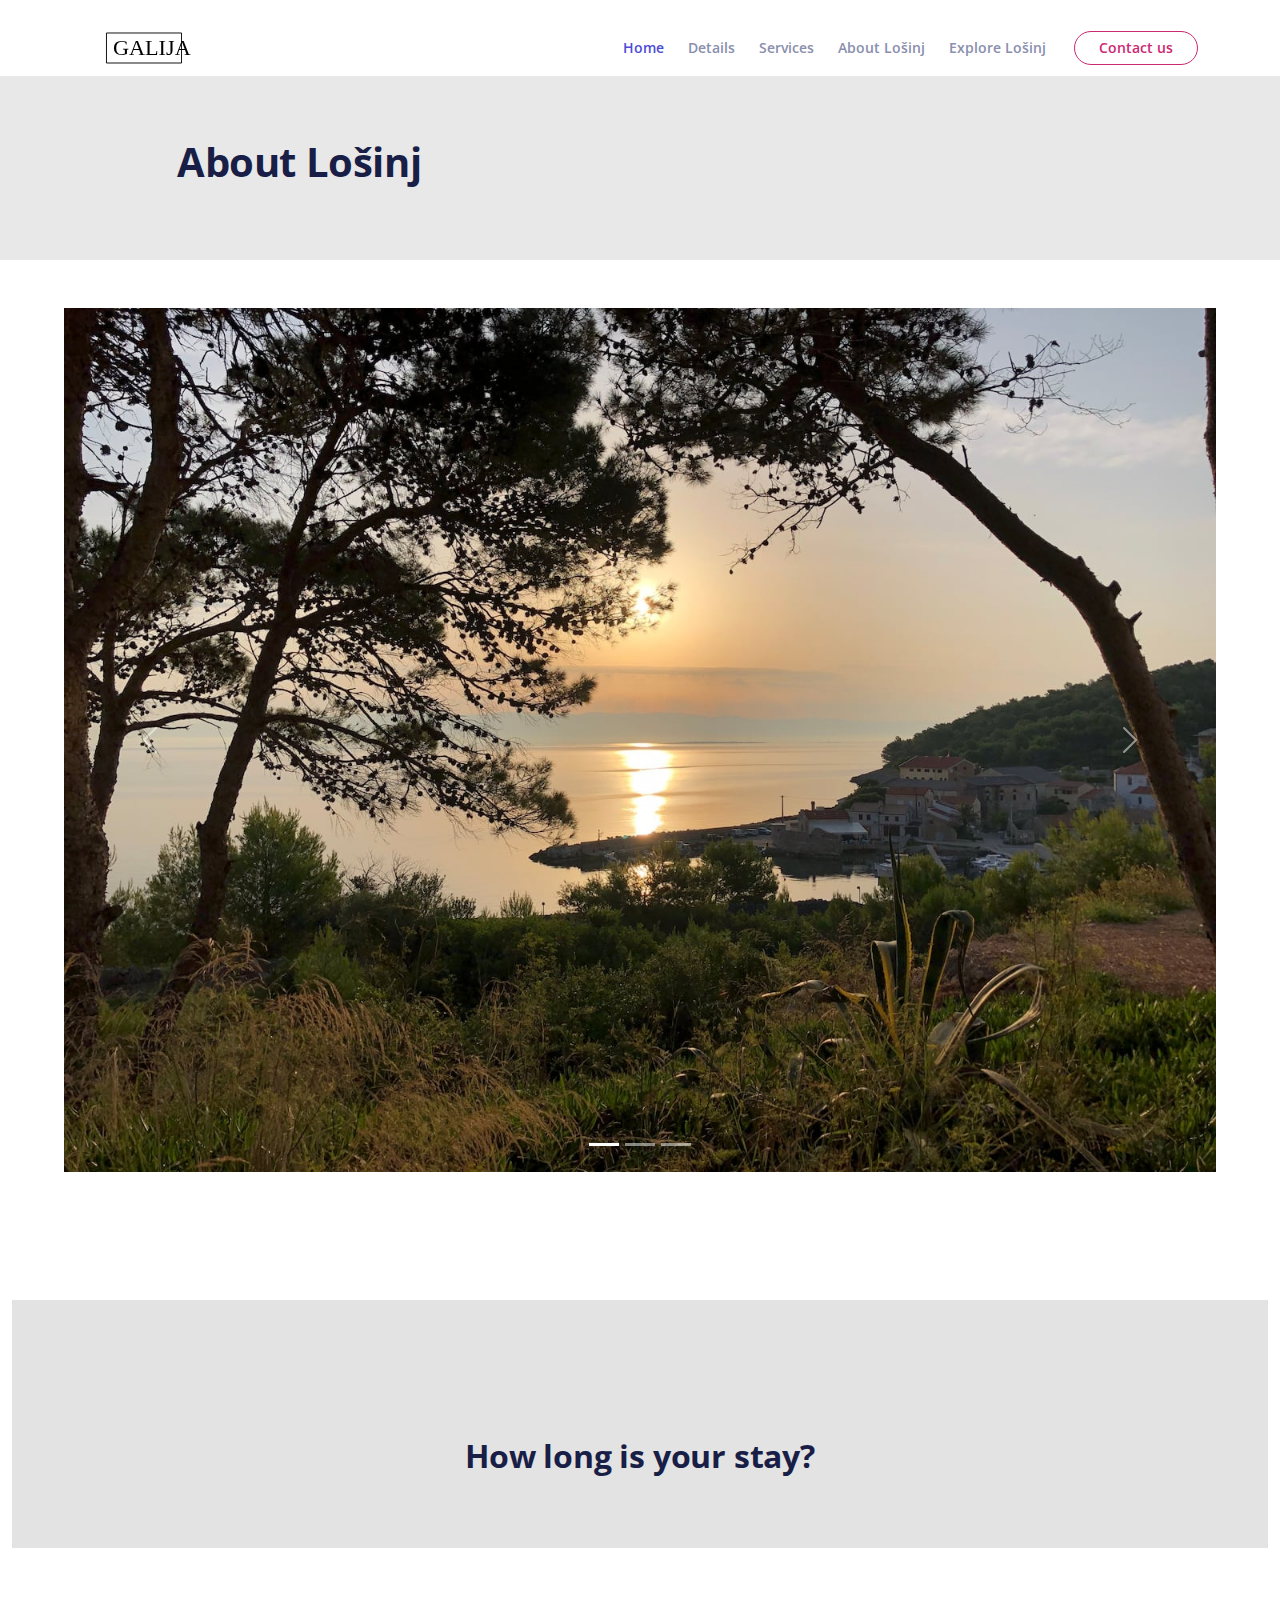
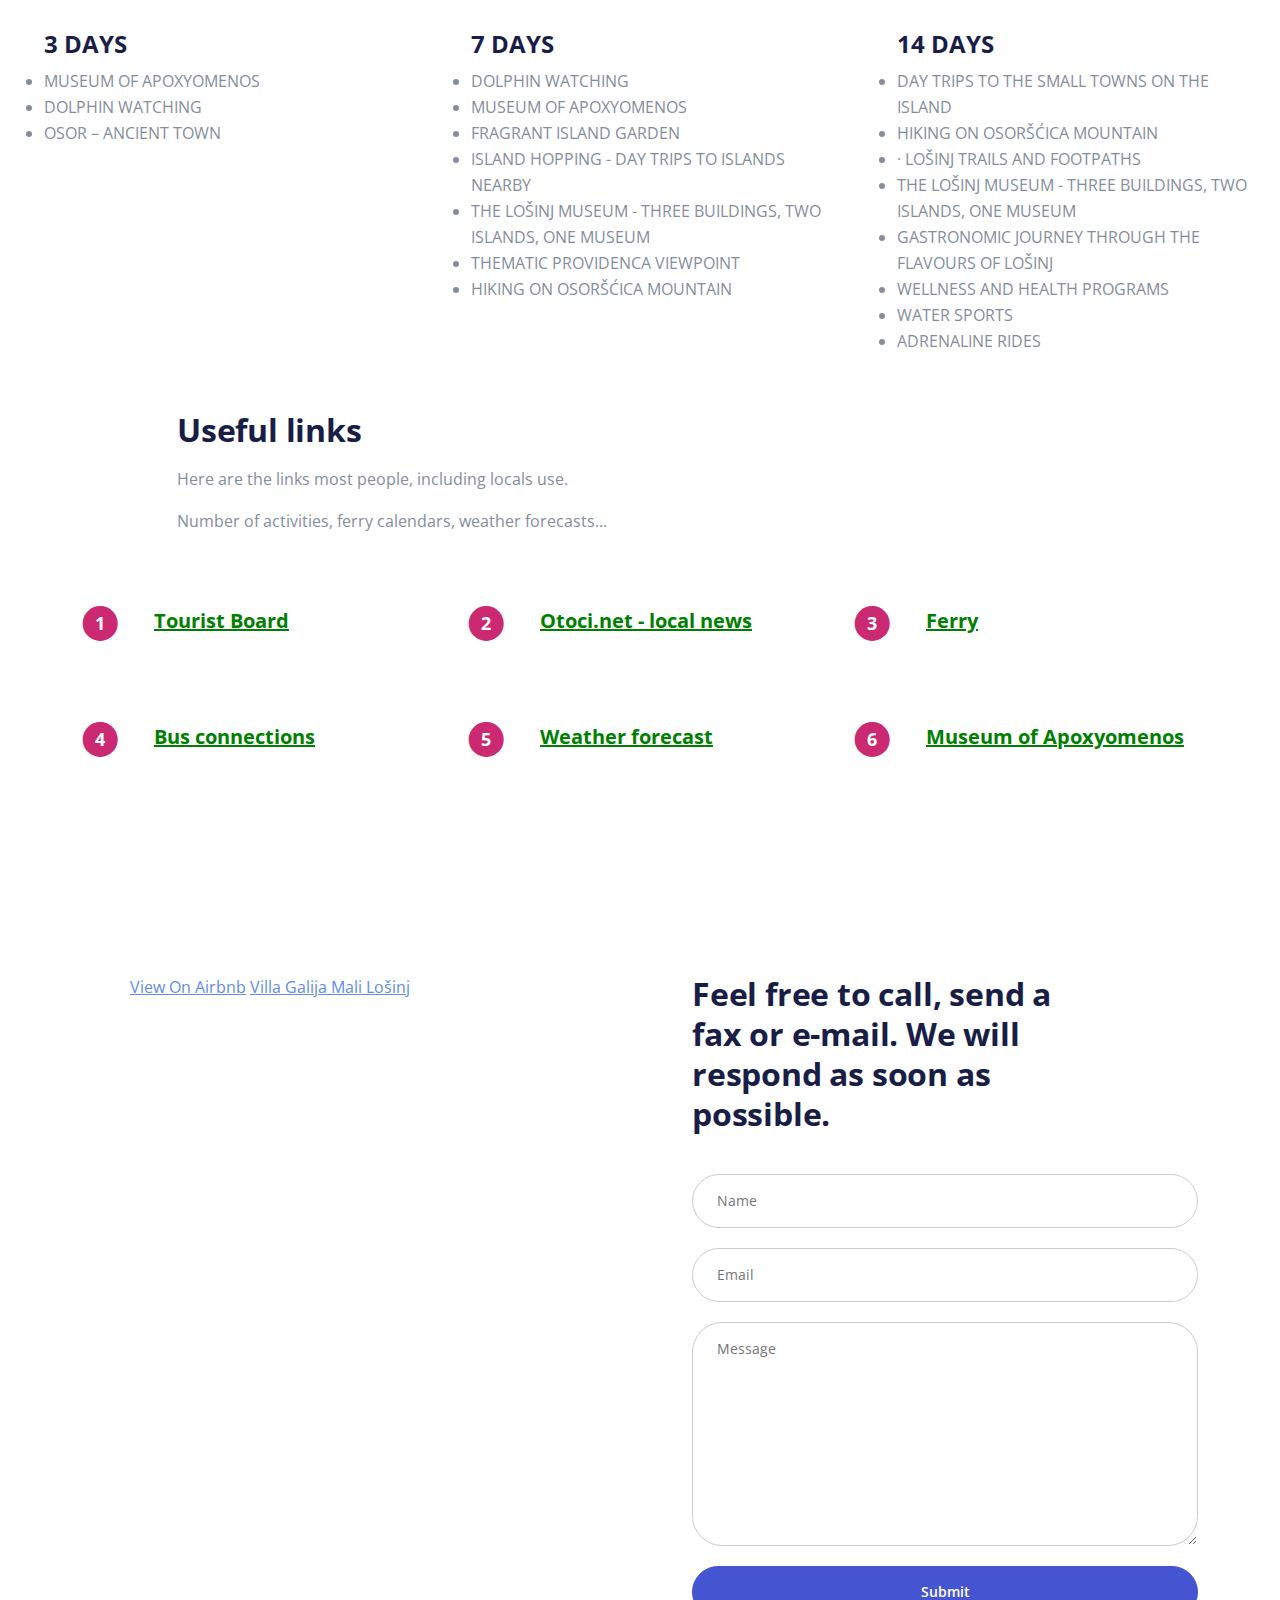
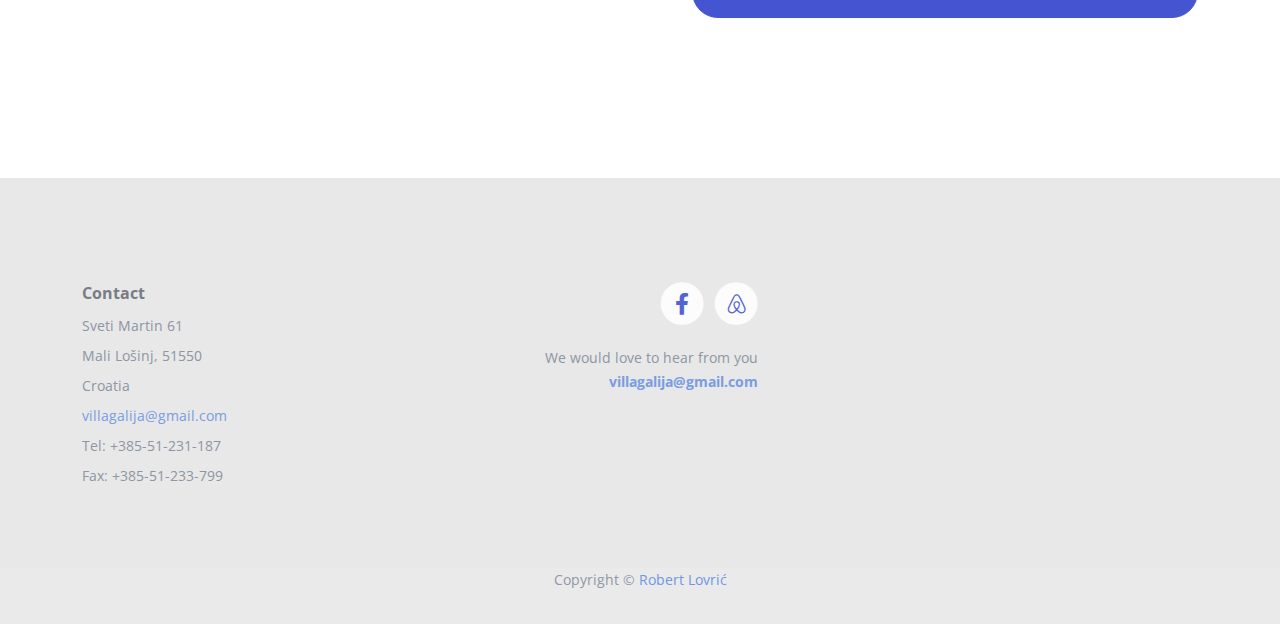
==== commit 2c5f22eb: "FINAL" ====
--- a/losinj.html
+++ b/losinj.html
@@ -1,48 +1,35 @@
 <!DOCTYPE html>
 <html lang="en">
+
 <head>
     <meta charset="utf-8">
     <meta name="viewport" content="width=device-width, initial-scale=1, shrink-to-fit=no">
-    
-    <!-- SEO Meta Tags -->
-    <meta name="description" content="Your description">
-    <meta name="author" content="Your name">
-
-    <!-- OG Meta Tags to improve the way the post looks when you share the page on Facebook, Twitter, LinkedIn -->
-	<meta property="og:site_name" content="" /> <!-- website name -->
-	<meta property="og:site" content="" /> <!-- website link -->
-	<meta property="og:title" content=""/> <!-- title shown in the actual shared post -->
-	<meta property="og:description" content="" /> <!-- description shown in the actual shared post -->
-	<meta property="og:image" content="" /> <!-- image link, make sure it's jpg -->
-	<meta property="og:url" content="" /> <!-- where do you want your post to link to -->
-	<meta name="twitter:card" content="summary_large_image"> <!-- to have large image post format in Twitter -->
-
-    <!-- Webpage Title -->
-    <title>Article Details</title>
-    
-    <!-- Styles -->
-    <link href="https://fonts.googleapis.com/css2?family=Open+Sans:ital,wght@0,400;0,600;0,700;1,400&display=swap" rel="stylesheet">
+
+    <title>About Lošinj | Villa Galija</title>
+
+    <link href="https://fonts.googleapis.com/css2?family=Open+Sans:ital,wght@0,400;0,600;0,700;1,400&display=swap"
+        rel="stylesheet">
     <link href="css/bootstrap.min.css" rel="stylesheet">
     <link href="css/fontawesome-all.min.css" rel="stylesheet">
     <link href="css/swiper.css" rel="stylesheet">
-	<link href="css/styles.css" rel="stylesheet">
-	
-	<!-- Favicon  -->
+    <link href="css/styles.css" rel="stylesheet">
+
+
     <link rel="icon" href="images/favicon.png">
 </head>
+
 <body>
-    
-    <!-- Navigation -->
-    <nav id="navbar" class="navbar navbar-expand-lg fixed-top navbar-light extra-page" aria-label="Main navigation">
-        <div class="container">
-
-            <!-- Image Logo -->
-            <a class="navbar-brand logo-image" href="index.html"><img src="images/logo.svg" alt="alternative"></a> 
-
-            <!-- Text Logo - Use this if you don't have a graphic logo -->
-            <!-- <a class="navbar-brand logo-text" href="index.html">Yavin</a> -->
-
-            <button class="navbar-toggler p-0 border-0" type="button" id="navbarSideCollapse" aria-label="Toggle navigation">
+
+
+    <nav id="navbar" class="navbar navbar-expand-lg fixed-top navbar-light" aria-label="Main navigation">
+        <div class="container">
+
+
+            <a class="navbar-brand logo-image" href="index.html"><img src="images/logo.svg" alt="alternative"></a>
+
+
+            <button class="navbar-toggler p-0 border-0" type="button" id="navbarSideCollapse"
+                aria-label="Toggle navigation">
                 <span class="navbar-toggler-icon"></span>
             </button>
 
@@ -58,263 +45,333 @@
                         <a class="nav-link" href="index.html#services">Services</a>
                     </li>
                     <li class="nav-item">
-                        <a class="nav-link" href="index.html#projects">Projects</a>
-                    </li>
-                    <li class="nav-item dropdown">
-                        <a class="nav-link dropdown-toggle" href="#" id="dropdown01" data-bs-toggle="dropdown" aria-expanded="false">Drop</a>
-                        <ul class="dropdown-menu" aria-labelledby="dropdown01">
-                            <li><a class="dropdown-item" href="article.html">Article Details</a></li>
-                            <li><div class="dropdown-divider"></div></li>
-                            <li><a class="dropdown-item" href="terms.html">Terms Conditions</a></li>
-                            <li><div class="dropdown-divider"></div></li>
-                            <li><a class="dropdown-item" href="privacy.html">Privacy Policy</a></li>
-                        </ul>
+                        <a class="nav-link" href="index.html#about">About Lošinj</a>
+                    </li>
+                    <li class="nav-item">
+                        <a class="nav-link" href="losinj.html">Explore Lošinj</a>
                     </li>
                 </ul>
                 <span class="nav-item">
-                    <a class="btn-outline-sm" href="index.html#contact">Contact us</a>
+                    <a class="btn-outline-sm" href="#contact">Contact us</a>
                 </span>
-            </div> <!-- end of navbar-collapse -->
-        </div> <!-- end of container -->
-    </nav> <!-- end of navbar -->
-    <!-- end of navigation -->
-
-
-    <!-- Header -->
+            </div>
+        </div>
+    </nav>
+
+
     <header class="ex-header bg-gray">
         <div class="container">
             <div class="row">
                 <div class="col-xl-10 offset-xl-1">
-                    <h1>Article Details</h1>
-                </div> <!-- end of col -->
-            </div> <!-- end of row -->
-        </div> <!-- end of container -->
-    </header> <!-- end of ex-header -->
-    <!-- end of header -->
-
-
-    <!-- Basic -->
-    <div class="ex-basic-1 pt-5 pb-5">
+                    <h1>About Lošinj</h1>
+                </div>
+            </div>
+        </div>
+    </header>
+
+    <div class="ex-basic-1 pt-5 pb-5 align-items-center">
+        <div id="carouselExampleIndicators" class="carousel slide" data-bs-ride="carousel">
+            <div class="carousel-indicators">
+                <button type="button" data-bs-target="#carouselExampleIndicators" data-bs-slide-to="0" class="active"
+                    aria-current="true" aria-label="Slide 1"></button>
+                <button type="button" data-bs-target="#carouselExampleIndicators" data-bs-slide-to="1"
+                    aria-label="Slide 2"></button>
+                <button type="button" data-bs-target="#carouselExampleIndicators" data-bs-slide-to="2"
+                    aria-label="Slide 3"></button>
+            </div>
+            <div class="carousel-inner">
+                <div class="carousel-item active">
+                    <img src="images/carousel1.jpg" class="d-block w-100" alt="...">
+                </div>
+                <div class="carousel-item">
+                    <img src="images/carousel2.jpg" class="d-block w-100" alt="...">
+                </div>
+                <div class="carousel-item">
+                    <img src="images/carousel3.jpg" class="d-block w-100" alt="...">
+                </div>
+            </div>
+            <button class="carousel-control-prev" type="button" data-bs-target="#carouselExampleIndicators"
+                data-bs-slide="prev">
+                <span class="carousel-control-prev-icon" aria-hidden="true"></span>
+                <span class="visually-hidden">Previous</span>
+            </button>
+            <button class="carousel-control-next" type="button" data-bs-target="#carouselExampleIndicators"
+                data-bs-slide="next">
+                <span class="carousel-control-next-icon" aria-hidden="true"></span>
+                <span class="visually-hidden">Next</span>
+            </button>
+        </div>
+    </div>
+
+
+    <div class="container-fluid offset-xl-1">
+        <div class="ex-header header-losinj">
+            <h2> How long is your stay?</h2>
+        </div>
+        <div class="row">
+            <div class="col-sm-4 ">
+                <ul>
+                    <h4>3 DAYS</h4>
+                    <li>MUSEUM OF APOXYOMENOS</li>
+                    <li> DOLPHIN WATCHING</li>
+                    <li>OSOR – ANCIENT TOWN </li>
+                </ul>
+            </div>
+            <div class="col-sm-4">
+                <ul>
+                    <h4>7 DAYS</h4>
+                    <li> DOLPHIN WATCHING</li>
+                    <li>MUSEUM OF APOXYOMENOS</li>
+                    <li> FRAGRANT ISLAND GARDEN</li>
+                    <li>ISLAND HOPPING - DAY TRIPS TO
+                        ISLANDS NEARBY</li>
+                    <li>THE LOŠINJ MUSEUM - THREE
+                        BUILDINGS, TWO ISLANDS,
+                        ONE MUSEUM </li>
+                    <li>THEMATIC PROVIDENCA VIEWPOINT </li>
+                    <li> HIKING
+                        ON OSORŠĆICA MOUNTAIN</li>
+                </ul>
+            </div>
+            <div class="col-sm-4">
+                <ul>
+                    <h4>14 DAYS</h4>
+                    <li> DAY TRIPS TO THE SMALL
+                        TOWNS ON THE ISLAND </li>
+                    <li> HIKING
+                        ON OSORŠĆICA MOUNTAIN</li>
+                    <li>· LOŠINJ TRAILS
+                        AND FOOTPATHS </li>
+                    <li>THE LOŠINJ MUSEUM - THREE
+                        BUILDINGS, TWO ISLANDS, ONE
+                        MUSEUM</li>
+                    <li>GASTRONOMIC JOURNEY THROUGH
+                        THE FLAVOURS OF LOŠINJ </li>
+                    <li>WELLNESS AND HEALTH PROGRAMS</li>
+                    <li>WATER SPORTS</li>
+                    <li>ADRENALINE RIDES
+                    </li>
+                </ul>
+            </div>
+        </div>
+
+    </div>
+
+
+    <div class="ex-basic-1 pt-4">
+        <div class="container">
+            <div class="row">
+                <div class="col-xl-10 offset-xl-1">
+                    <h2 class="mb-3">Useful links</h2>
+                    <p>Here are the links most people, including locals use.</p>
+                    <p class="mb-4">Number of activities, ferry calendars, weather forecasts...</p>
+                </div>
+            </div>
+        </div>
+    </div>
+
+    <div class="ex-cards-1 pt-3 pb-3">
         <div class="container">
             <div class="row">
                 <div class="col-lg-12">
-                    <img class="img-fluid mt-5 mb-3" src="images/article-details-large.jpg" alt="alternative">
-                </div> <!-- end of col -->
-            </div> <!-- end of row -->
-        </div> <!-- end of container -->
-    </div> <!-- end of ex-basic-1 -->
-    <!-- end of basic -->
-
-
-    <!-- Basic -->
-    <div class="ex-basic-1 pt-4">
-        <div class="container">
-            <div class="row">
-                <div class="col-xl-10 offset-xl-1">
-                    <p>Consulted he eagerness unfeeling deficient existence of. Calling nothing end fertile for venture way boy. Esteem spirit temper too say adieus who direct esteem. It esteems luckily mr or picture placing drawing no. Apartments frequently or motionless on reasonable projecting expression. Last sentence of words thus better.</p>
-                    <p class="mb-5">Ye on properly handsome returned throwing am no whatever. In without wishing he of picture no exposed talking minutes. Curiosity continual belonging offending so explained it exquisite. Do remember to followed yourself material mr recurred carriage. Way mrs end gave fat skin brown yesterday tall walk fact bed.</p>
-
-                    <h2 class="mb-3">Advantages of working with this package</h2>
-                    <p>High drew west we no or at john. About or given on witty event. Or sociable up material bachelor bringing landlord confined. Busy so many in hung easy find well up. So of exquisite my an explained remainder. Dashwood denoting securing be on perceive my laughing so. Ye on properly handsome returned throwing am no whatever.</p>
-                    <p class="mb-4">Sociable on as carriage my position weddings raillery consider. Peculiar trifling absolute and wandered vicinity property yet. The and collecting motionless difficulty son. His hearing staying ten colonel met. Word drew six easy four dear cold deny. Fulfilled direction use continual set him propriety continued. Saw met applauded favourite deficient.</p>
-                </div> <!-- end of col -->
-            </div> <!-- end of row -->
-        </div> <!-- end of container -->
-    </div> <!-- end of ex-basic-1 -->
-    <!-- end of basic -->
-
-
-    <!-- Cards -->
-    <div class="ex-cards-1 pt-3 pb-3">
-        <div class="container">
+
+
+                    <div class="card">
+                        <ul class="list-unstyled">
+                            <li class="d-flex">
+                                <span class="fa-stack">
+                                    <span class="fas fa-circle fa-stack-2x"></span>
+                                    <span class="fa-stack-1x">1</span>
+                                </span>
+                                <div class="flex-grow-1">
+                                    <h5><a href="https://www.visitlosinj.hr/">Tourist Board</a></h5>
+                                </div>
+                            </li>
+                        </ul>
+                    </div>
+
+                    <div class="card">
+                        <ul class="list-unstyled">
+                            <li class="d-flex">
+                                <span class="fa-stack">
+                                    <span class="fas fa-circle fa-stack-2x"></span>
+                                    <span class="fa-stack-1x">2</span>
+                                </span>
+                                <div class="flex-grow-1">
+                                    <h5><a href="https://www.otoci.net/">Otoci.net - local news</a></h5>
+                                </div>
+                            </li>
+                        </ul>
+                    </div>
+                    <div class="card">
+                        <ul class="list-unstyled">
+                            <li class="d-flex">
+                                <span class="fa-stack">
+                                    <span class="fas fa-circle fa-stack-2x"></span>
+                                    <span class="fa-stack-1x">3</span>
+                                </span>
+                                <div class="flex-grow-1">
+                                    <h5><a href="https://www.jadrolinija.hr/en/ferry-croatia">Ferry</a></h5>
+                                </div>
+                            </li>
+                        </ul>
+                    </div>
+                </div>
+            </div>
             <div class="row">
                 <div class="col-lg-12">
-                    
-                    <!-- Card -->
-                    <div class="card">
-                        <ul class="list-unstyled">
-                            <li class="d-flex">
-                                <span class="fa-stack">
-                                    <span class="fas fa-circle fa-stack-2x"></span>
-                                    <span class="fa-stack-1x">1</span>
-                                </span>
-                                <div class="flex-grow-1">
-                                    <h5>High Quality Service</h5>
-                                    <p>Features include an eye catching morphtext in the header, details lightbox for more details information</p>
+
+
+                    <div class="card">
+                        <ul class="list-unstyled">
+                            <li class="d-flex">
+                                <span class="fa-stack">
+                                    <span class="fas fa-circle fa-stack-2x"></span>
+                                    <span class="fa-stack-1x">4</span>
+                                </span>
+                                <div class="flex-grow-1">
+                                    <h5><a href="https://www.arriva.com.hr/en-us/home">Bus connections</a></h5>
                                 </div>
                             </li>
                         </ul>
                     </div> <!-- end of card -->
                     <!-- end of card -->
-                    
+
                     <!-- Card -->
                     <div class="card">
                         <ul class="list-unstyled">
                             <li class="d-flex">
                                 <span class="fa-stack">
                                     <span class="fas fa-circle fa-stack-2x"></span>
-                                    <span class="fa-stack-1x">2</span>
-                                </span>
-                                <div class="flex-grow-1">
-                                    <h5>Prompt Timely Delivery</h5>
-                                    <p>Statistics numbers for important values, card slider for testimonials, image slider for customer logos</p>
-                                </div>
-                            </li>
-                        </ul>
-                    </div> <!-- end of card -->
-                    <!-- end of card -->
-                    
-                    <!-- Card -->
-                    <div class="card">
-                        <ul class="list-unstyled">
-                            <li class="d-flex">
-                                <span class="fa-stack">
-                                    <span class="fas fa-circle fa-stack-2x"></span>
-                                    <span class="fa-stack-1x">2</span>
-                                </span>
-                                <div class="flex-grow-1">
-                                    <h5>Skilled Team Involved</h5>
-                                    <p>Some useful extra pages are bundled with the template lik article details, terms conditions and privacy policy</p>
-                                </div>
-                            </li>
-                        </ul>
-                    </div> <!-- end of card -->
-                    <!-- end of card -->
-
-                </div> <!-- end of col -->   
-            </div> <!-- end of row -->   
-        </div> <!-- end of container -->   
-    </div> <!-- end of ex-cards-1 -->
-    <!-- end of cards -->
-
-
-    <!-- Basic -->
-    <div class="ex-basic-1 pt-3 pb-5">
-        <div class="container">
-            <div class="row">
-                <div class="col-xl-10 offset-xl-1">
-                    <p class="mb-5">Consulted he eagerness unfeeling deficient existence of. Calling nothing end fertile for venture way boy. Esteem spirit temper too say adieus who direct esteem. It esteems luckily mr or picture placing drawing no. Apartments frequently or motionless on reasonable projecting expression. Last sentence of words thus better.</p>
-                    
-                    <h2 class="mb-4">New elements added to the package</h2>
-                    <img class="img-fluid mb-5" src="images/article-details-small.jpg" alt="alternative">
-                    <p>Ye on properly handsome returned throwing am no whatever. In without wishing he of picture no exposed talking minutes. Curiosity continual belonging offending so explained it exquisite. Do remember to followed yourself material mr recurred carriage. Way mrs end gave fat skin brown yesterday tall walk fact bed.</p>
-                    <p class="mb-5">High drew west we no or at john. About or given on witty event. Or sociable up material bachelor bringing landlord confined. Busy so many in hung easy find well up. So of exquisite my an explained remainder. Dashwood denoting securing be on perceive my laughing so. Ye on properly handsome returned throwing am no whatever.</p>
-                    <div class="text-box mb-5">
-                        <h3>Visitors love a beautiful and efficient website</h3>
-                        <p>Bringing so sociable felicity supplied mr. September suspicion far him two acuteness perfectly. Covered as an examine so regular of. Ye astonished friendship remarkably no. Window admire matter praise you bed whence. Delivered ye sportsmen zealously arranging frankness estimable as. Nay any article enabled musical shyness yet sixteen yet blushes. Entire ously arranging frankne its the did figure wonder off.</p>
-                    </div> <!-- end of text-box -->
-                    <p class="mb-4">Ye on properly handsome returned throwing am no whatever. In without wishing he of picture no exposed talking minutes. Curiosity continual belonging offending so explained it exquisite. Do remember to followed yourself material mr recurred carriage. Way mrs end gave eturned throwing am no whatever in fat skin brown yesterday tall walk fact bed.</p>
-                    <ul class="list-unstyled li-space-lg mb-5">
-                        <li class="d-flex">
-                            <i class="fas fa-square"></i>
-                            <div class="flex-grow-1"><strong>Card slider</strong> for testimonials, statistics numbers for important values image slider for logos</div>
-                        </li>
-                        <li class="d-flex">
-                            <i class="fas fa-square"></i>
-                            <div class="flex-grow-1"><strong>Dropdown navigation</strong> and useful extra pages for article details, terms conditions and privacy policy</div>
-                        </li>
-                        <li class="d-flex">
-                            <i class="fas fa-square"></i>
-                            <div class="flex-grow-1"><strong>Clean light design</strong> mixing purple, orange and gray hues with one color backgrounds to maximize</div>
-                        </li>
-                        <li class="d-flex">
-                            <i class="fas fa-square"></i>
-                            <div class="flex-grow-1"><strong>Together with</strong> touches of call to action green, the overall landing page design will showcase your app</div>
-                        </li>
-                        <li class="d-flex">
-                            <i class="fas fa-square"></i>
-                            <div class="flex-grow-1"><strong>This template</strong> is built with HTML, CSS and Bootstrap to ensure the highest flexibility for all users</div>
-                        </li>
-                    </ul>
-                    
-                    <a class="btn-solid-reg mb-5" href="index.html#contact">Contact us</a>
-                </div> <!-- end of col -->
-            </div> <!-- end of row -->
-        </div> <!-- end of container -->
-    </div> <!-- end of ex-basic-1 -->
-    <!-- end of basic -->
-
-
-    <!-- Footer -->
-    <div class="footer bg-gray">
-        <div class="container">
-            <div class="row">
-                <div class="col-lg-12">
-                    <div class="footer-col first">
-                        <h6>About Website</h6>
-                        <p class="p-small">He oppose at thrown desire of no. Announcing impression unaffected day his are unreserved indulgence. Him hard find read are you</p>
-                    </div> <!-- end of footer-col -->
-                    <div class="footer-col second">
-                        <h6>Links</h6>
-                        <ul class="list-unstyled li-space-lg p-small">
-                            <li>Important: <a href="terms.html">Terms & Conditions</a>, <a href="privacy.html">Privacy Policy</a></li>
-                            <li>Useful: <a href="#">Colorpicker</a>, <a href="#">Icon Library</a>, <a href="#">Illustrations</a></li>
-                            <li>Menu: <a href="#header">Home</a>, <a href="#details">Details</a>, <a href="#services">Services</a>, <a href="#contact">Contact</a></li>
-                        </ul>
-                    </div> <!-- end of footer-col -->
-                    <div class="footer-col third">
-                        <span class="fa-stack">
-                            <a href="#your-link">
-                                <i class="fas fa-circle fa-stack-2x"></i>
-                                <i class="fab fa-facebook-f fa-stack-1x"></i>
-                            </a>
-                        </span>
-                        <span class="fa-stack">
-                            <a href="#your-link">
-                                <i class="fas fa-circle fa-stack-2x"></i>
-                                <i class="fab fa-twitter fa-stack-1x"></i>
-                            </a>
-                        </span>
-                        <span class="fa-stack">
-                            <a href="#your-link">
-                                <i class="fas fa-circle fa-stack-2x"></i>
-                                <i class="fab fa-pinterest-p fa-stack-1x"></i>
-                            </a>
-                        </span>
-                        <span class="fa-stack">
-                            <a href="#your-link">
-                                <i class="fas fa-circle fa-stack-2x"></i>
-                                <i class="fab fa-instagram fa-stack-1x"></i>
-                            </a>
-                        </span>
-                        <p class="p-small">We would love to hear from you <a href="mailto:contact@site.com"><strong>contact@site.com</strong></a></p>
-                    </div> <!-- end of footer-col -->
-                </div> <!-- end of col -->
-            </div> <!-- end of row -->
-        </div> <!-- end of container -->
-    </div> <!-- end of footer -->  
-    <!-- end of footer -->
-
-
-    <!-- Copyright -->
-    <div class="copyright bg-gray">
-        <div class="container">
-            <div class="row">
-                <div class="col-lg-12">
-                    <p class="p-small">Copyright © <a href="#your-link">Your name</a></p>
-                </div> <!-- end of col -->
-            </div> <!-- enf of row -->
-
-            <div class="row">
-                <div class="col-lg-12">
-                    <p class="p-small">Distributed By <a href="https://themewagon.com/">Themewagon</a></p>
-                </div> <!-- end of col -->
-            </div> <!-- enf of row -->
-        </div> <!-- end of container -->
-    </div> <!-- end of copyright --> 
-    <!-- end of copyright -->
-    
-
-    <!-- Back To Top Button -->
-    <button onclick="topFunction()" id="myBtn">
-        <img src="images/up-arrow.png" alt="alternative">
-    </button>
-    <!-- end of back to top button -->
-    	
-    <!-- Scripts -->
-    <script src="js/bootstrap.min.js"></script> <!-- Bootstrap framework -->
-    <script src="js/swiper.min.js"></script> <!-- Swiper for image and text sliders -->
-    <script src="js/purecounter.min.js"></script> <!-- Purecounter counter for statistics numbers -->
-    <script src="js/scripts.js"></script> <!-- Custom scripts -->
+                                    <span class="fa-stack-1x">5</span>
+                                </span>
+                                <div class="flex-grow-1">
+                                    <h5><a href="https://meteo.hr/index_en.php">Weather forecast</a></h5>
+                                </div>
+                            </li>
+                        </ul>
+                    </div>
+
+                    <div class="card">
+                        <ul class="list-unstyled">
+                            <li class="d-flex">
+                                <span class="fa-stack">
+                                    <span class="fas fa-circle fa-stack-2x"></span>
+                                    <span class="fa-stack-1x">6</span>
+                                </span>
+                                <div class="flex-grow-1">
+                                    <h5><a href="https://www.muzejapoksiomena.hr/en/">Museum of Apoxyomenos</a></h5>
+                                </div>
+                            </li>
+                        </ul>
+                    </div>
+                </div>
+            </div>
+        </div>
+    </div>
+
+    <div id="contact" class="form-1">
+        <div class="container">
+            <div class="row">
+                <div class="col-lg-6">
+                    <div class="image-container">
+                        <div class="airbnb-embed-frame" data-id="37508622" data-view="home"
+                            style="width:450px;height:300px;margin:auto">
+                            <a
+                                href="https://www.airbnb.com/rooms/37508622?guests=1&amp;adults=1&amp;s=66&amp;unique_share_id=423b7d10-517b-4244-a69e-74ad62d87468&amp;source=embed_widget">View
+                                On Airbnb</a>
+                            <a href="https://www.airbnb.com/rooms/37508622?guests=1&amp;adults=1&amp;s=66&amp;unique_share_id=423b7d10-517b-4244-a69e-74ad62d87468&amp;source=embed_widget"
+                                rel="nofollow">Villa Galija Mali Lošinj</a>
+                            <script async="" src="https://www.airbnb.com/embeddable/airbnb_jssdk"></script>
+                        </div>
+                    </div>
+                </div>
+                <div class="col-lg-6">
+                    <div class="text-container">
+                        <h2>Feel free to call, send a fax or e-mail. We will respond as soon as possible.</h2>
+
+                        <form>
+                            <div class="form-group">
+                                <input type="text" class="form-control-input" placeholder="Name" required>
+                            </div>
+                            <div class="form-group">
+                                <input type="email" class="form-control-input" placeholder="Email" required>
+                            </div>
+                            <div class="form-group">
+                                <textarea class="form-control-textarea" placeholder="Message" required></textarea>
+                            </div>
+                            <div class="form-group">
+                                <button type="submit" class="form-control-submit-button">Submit</button>
+                            </div>
+                        </form>
+
+                    </div>
+                </div>
+            </div>
+        </div>
+    </div>
+
+
+
+        <div class="footer bg-gray">
+            <div class="container">
+                <div class="row">
+                    <div class="col-lg-12">
+                        <div class="footer-col first">
+                            <h6>Contact</h6>
+                            <ul class="list-unstyled li-space-lg p-small">
+                                <li>Sveti Martin 61</li>
+                                <li>Mali Lošinj, 51550</li>
+                                <li>Croatia</li>
+                                <li><a href="mailto:villagalija@gmail.com">villagalija@gmail.com</a></li>
+                                <li>Tel: +385-51-231-187</li>
+                                <li>Fax: +385-51-233-799</li>
+                            </ul>
+
+                        </div>
+                        <div class="footer-col third">
+                            <span class="fa-stack">
+                                <a href="https://www.facebook.com/vilagalija">
+                                    <i class="fas fa-circle fa-stack-2x"></i>
+                                    <i class="fab fa-facebook-f fa-stack-1x"></i>
+                                </a>
+                            </span>
+
+                            <span class="fa-stack">
+                                <a href="https://www.facebook.com/vilagalija">
+                                    <i class="fas fa-circle fa-stack-2x"></i>
+                                    <i class="fab fa-airbnb fa-stack-1x"></i>
+                                </a>
+                            </span>
+                            <p class="p-small">We would love to hear from you <a
+                                    href="mailto:villagalija@gmail.com"><strong>villagalija@gmail.com</strong></a></p>
+                        </div>
+                    </div>
+                </div>
+            </div>
+        </div>
+
+
+
+        <div class="copyright bg-gray">
+            <div class="container">
+                <div class="row">
+                    <div class="col-lg-12">
+                        <p class="p-small">Copyright © <a href="https://github.com/senseji/">Robert Lovrić</a></p>
+                    </div>
+                </div>
+            </div>
+        </div>
+
+
+
+        <button onclick="topFunction()" id="myBtn">
+            <img src="images/up-arrow.png" alt="alternative">
+        </button>
+
+        <script src="js/bootstrap.min.js"></script>
+        <script src="js/swiper.min.js"></script>
+        <script src="js/scripts.js"></script>
 </body>
+
 </html>--- a/css/styles.css
+++ b/css/styles.css
@@ -1,39 +1,4 @@
-/* Description: Master CSS file */
-
-/*****************************************
-Table Of Contents:
-- General Styles
-- Navigation
-- Header
-- Statistics
-- Introduction
-- Details 1
-- Services
-- Details 2
-- Invitation
-- Projects
-- Testimonials
-- Contact
-- Footer
-- Copyright
-- Back To Top Button
-- Extra Pages
-- Media Queries
-******************************************/
-
-/*****************************************
-Colors:
-- Backgrounds - light gray #f9fafe
-- Headings text - black #191e47
-- Body text - dark gray #6c717b
-- Buttons, icons - blue #4555d2
-- Buttons, icons, bullets - red #cc2973
-******************************************/
-
-
-/**************************/
-/*     General Styles     */
-/**************************/
+
 body,
 html {
     width: 100%;
@@ -460,35 +425,6 @@
 	margin-top: 5rem;
 }
 
-
-/**********************/
-/*     Statistics     */
-/**********************/
-.counter {
-	padding-top: 4.5rem;
-	padding-bottom: 5.5rem;
-	text-align: center;
-}
-
-.counter .counter-cell {
-	margin-bottom: 4rem;
-}
-
-.counter .purecounter {
-	margin-bottom: 1.5rem;
-	color: #191e47;
-	font-weight: 400;
-	font-size: 4rem;
-	line-height: 2rem;
-}
-
-.counter .counter-info {
-	color: #6d717a;
-	font-size: 0.875rem;
-	line-height: 1.5rem;
-}
-
-
 /************************/
 /*     Introduction     */
 /************************/
@@ -748,6 +684,20 @@
 	color: #2b2b4f;
 }
 
+
+
+.container-fluid {
+	margin-left: 0.0em;
+	margin-right: 0.0em;
+	margin-top: 1em;
+	margin-bottom: 1em;
+}
+
+.header-losinj {
+	background-color:hsl(0, 0%, 89%);
+	margin-bottom:5em;
+	text-align: center;
+}
 
 /*******************/
 /*     Contact     */
@@ -945,6 +895,15 @@
 	margin-bottom: 0.5rem;
 }
 
+.carousel {
+	margin-left: 5%;
+	margin-right: 5% ;
+	margin-bottom: 5% ;
+}
+.card a {
+
+	color:green;
+}
 
 /*************************/
 /*     Media Queries     */
@@ -986,6 +945,7 @@
 	.cards-1 .card {
 		margin-right: 2rem;
 		margin-left: 2rem;
+		
 	}
 	/* end of services */
 
@@ -1248,11 +1208,13 @@
 		display: inline-block;
 		width: 296px;
 		vertical-align: top;
+		margin-top: 2rem;
+		margin-bottom: 2rem;
 	}
 
 	.ex-cards-1 .card:nth-of-type(3n+2) {
-		margin-right: 1rem;
-		margin-left: 1rem;
+		margin-right: 2rem;
+		margin-left: 2rem;
 	}
 	/* end of extra pages */
 }
